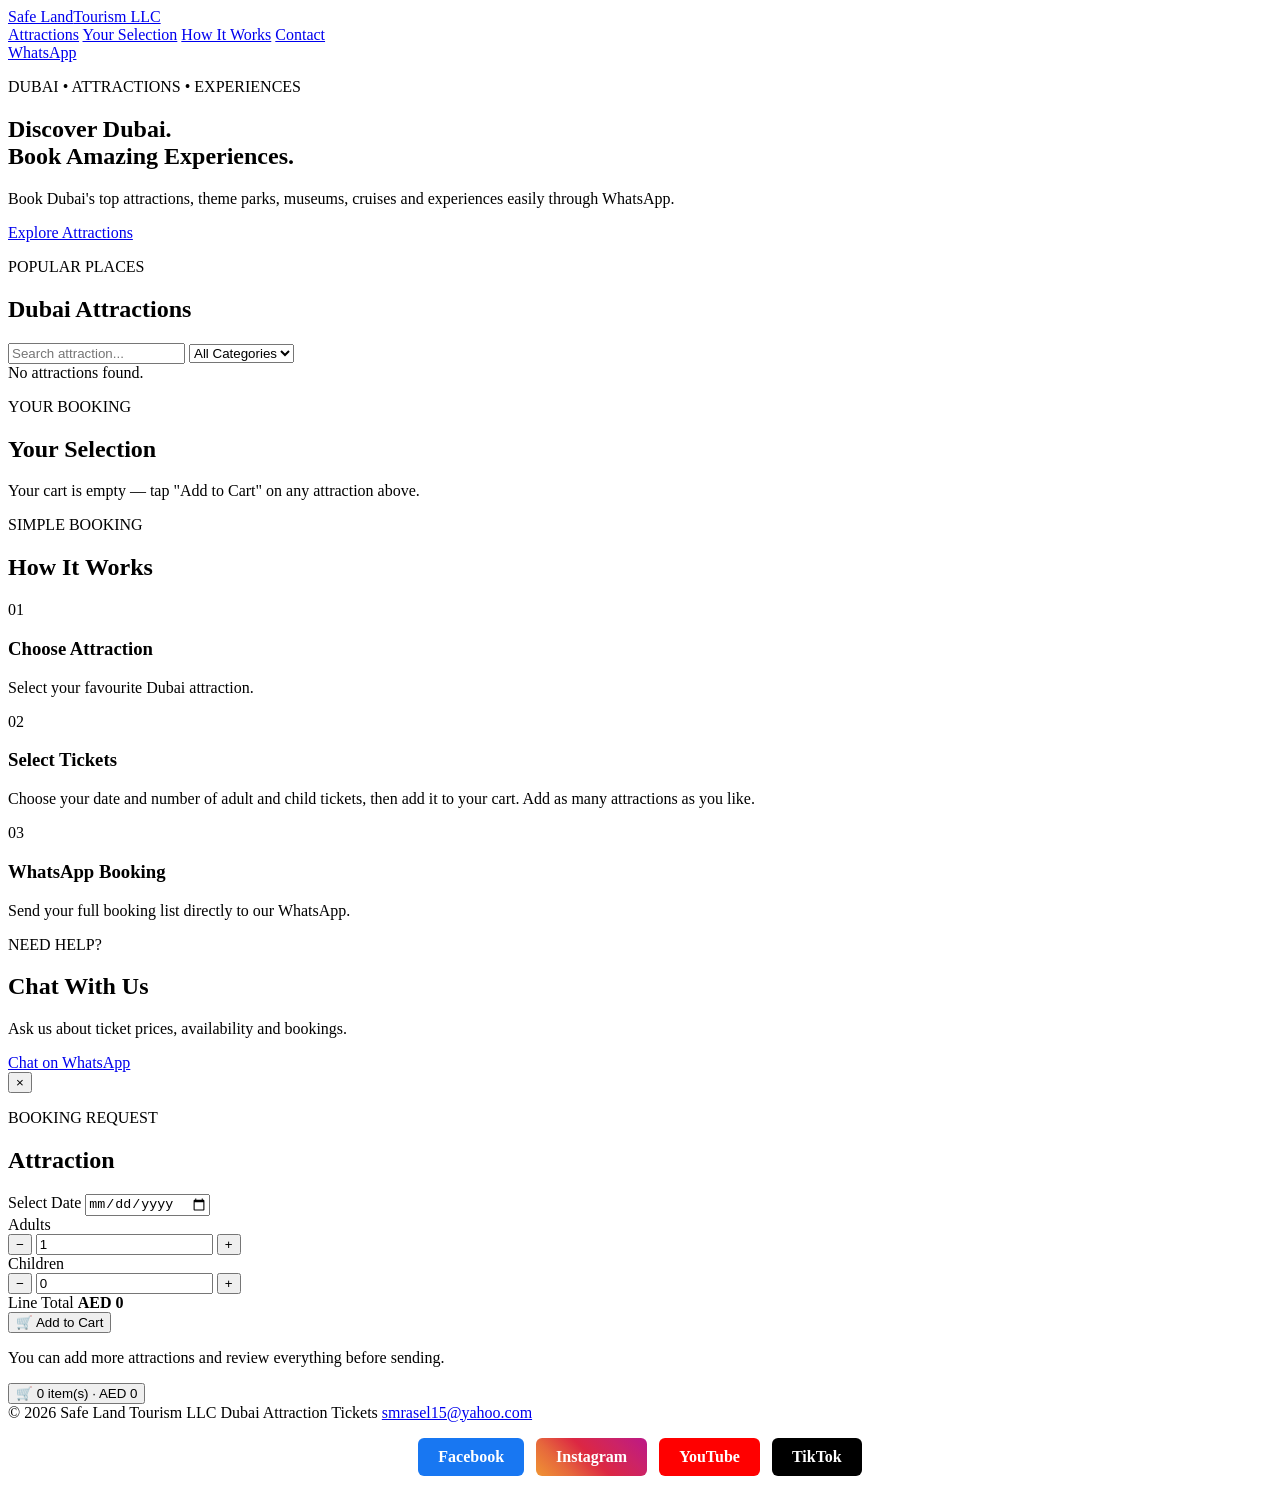
==== index.html @ 081fc00a "index.html <!DOCTYPE html> <html lang="en"> <head>   <meta charset="UTF-8">   <meta name="viewpo" ====
<!DOCTYPE html>
<html lang="en">
<head>
  <meta charset="UTF-8">
  <meta name="viewport" content="width=device-width, initial-scale=1.0">

  <title>Safe Land Tourism LLC | Dubai Attraction Tickets</title>

  <link rel="stylesheet" href="style.css">
</head>

<body>

  <!-- ================= HEADER ================= -->
  <header class="header">
    <div class="container nav">

      <a href="#" class="logo">
        Safe Land<span>Tourism LLC</span>
      </a>

      <nav>
        <a href="#attractions">Attractions</a>
        <a href="#cart">Your Selection</a>
        <a href="#how-it-works">How It Works</a>
        <a href="#contact">Contact</a>
      </nav>

      <a href="#" id="headerWhatsApp" class="whatsapp-btn" target="_blank">
        WhatsApp
      </a>

    </div>
  </header>


  <!-- ================= HERO ================= -->
  <section class="hero">

    <div class="container hero-content">

      <div class="hero-text">

        <p class="eyebrow">
          DUBAI • ATTRACTIONS • EXPERIENCES
        </p>

        <h1>
          Discover Dubai.<br>
          Book Amazing Experiences.
        </h1>

        <p>
          Book Dubai's top attractions, theme parks, museums,
          cruises and experiences easily through WhatsApp.
        </p>

        <a href="#attractions" class="main-btn">
          Explore Attractions
        </a>

      </div>

    </div>

  </section>


  <!-- ================= ATTRACTIONS ================= -->
  <section class="section" id="attractions">

    <div class="container">

      <div class="section-heading">

        <div>
          <p class="eyebrow">POPULAR PLACES</p>

          <h2>
            Dubai Attractions
          </h2>
        </div>

        <div class="filters">

          <input
            type="search"
            id="searchInput"
            placeholder="Search attraction..."
          >

          <select id="categoryFilter">

            <option value="all">
              All Categories
            </option>

            <option value="landmark">
              Landmarks
            </option>

            <option value="themepark">
              Theme Parks
            </option>

            <option value="museum">
              Museums
            </option>

            <option value="aquarium">
              Aquariums
            </option>

            <option value="cruise">
              Cruises
            </option>

            <option value="adventure">
              Adventure
            </option>

            <option value="show">
              Shows
            </option>

            <option value="garden">
              Gardens
            </option>

            <option value="waterpark">
              Water Parks
            </option>

            <option value="entertainment">
              Entertainment
            </option>

            <option value="experience">
              Experiences
            </option>

            <option value="zoo">
              Zoo & Safari
            </option>

          </select>

        </div>

      </div>


      <div id="attractionGrid" class="attraction-grid"></div>

      <div id="emptyMessage" class="empty-message">
        No attractions found.
      </div>

    </div>

  </section>


  <!-- ================= CART / YOUR SELECTION ================= -->
  <section class="section cart-section" id="cart">

    <div class="container">

      <div class="section-heading">
        <div>
          <p class="eyebrow">YOUR BOOKING</p>
          <h2>Your Selection</h2>
        </div>
      </div>

      <div id="cartEmpty" class="empty-message" style="display:block;">
        Your cart is empty — tap "Add to Cart" on any attraction above.
      </div>

      <div id="cartLines" class="cart-lines"></div>

      <div id="cartCheckout" style="display:none;">

        <div class="total-box" id="grandTotalRow">
          <span>Grand Total</span>
          <strong id="grandTotalText">AED 0</strong>
        </div>

        <label>
          Your Name
          <input type="text" id="customerName" placeholder="Enter your name" required>
        </label>

        <label>
          Your Phone
          <input type="tel" id="customerPhone" placeholder="+971..." required>
        </label>

        <label>
          Special Request
          <textarea id="customerNote" placeholder="Optional" rows="3"></textarea>
        </label>

        <button type="button" id="sendCartBtn" class="whatsapp-submit">
          📱 Send Booking to WhatsApp
        </button>

        <p class="small-text">
          Your booking details will be sent to WhatsApp.
        </p>

      </div>

    </div>

  </section>


  <!-- ================= HOW IT WORKS ================= -->
  <section class="section how-section" id="how-it-works">

    <div class="container">

      <p class="eyebrow">
        SIMPLE BOOKING
      </p>

      <h2>
        How It Works
      </h2>


      <div class="steps">

        <div class="step">

          <div class="step-number">
            01
          </div>

          <h3>
            Choose Attraction
          </h3>

          <p>
            Select your favourite Dubai attraction.
          </p>

        </div>


        <div class="step">

          <div class="step-number">
            02
          </div>

          <h3>
            Select Tickets
          </h3>

          <p>
            Choose your date and number of adult and child tickets, then add it to your cart. Add as many attractions as you like.
          </p>

        </div>


        <div class="step">

          <div class="step-number">
            03
          </div>

          <h3>
            WhatsApp Booking
          </h3>

          <p>
            Send your full booking list directly to our WhatsApp.
          </p>

        </div>

      </div>

    </div>

  </section>


  <!-- ================= CONTACT ================= -->
  <section class="section">

    <div class="container contact-box" id="contact">

      <div>

        <p class="eyebrow">
          NEED HELP?
        </p>

        <h2>
          Chat With Us
        </h2>

        <p>
          Ask us about ticket prices, availability and bookings.
        </p>

      </div>

      <a
        href="#"
        id="contactWhatsApp"
        class="main-btn"
        target="_blank"
      >
        Chat on WhatsApp
      </a>

    </div>

  </section>


  <!-- ================= BOOKING MODAL ================= -->
  <div class="modal" id="bookingModal">

    <div class="modal-content">

      <button
        class="close-btn"
        id="closeModal"
      >
        ×
      </button>


      <p class="eyebrow">
        BOOKING REQUEST
      </p>

      <h2 id="modalTitle">
        Attraction
      </h2>

      <p
        id="modalLocation"
        class="modal-location"
      >
      </p>


      <form id="bookingForm">

        <!-- DATE -->

        <label>
          Select Date

          <input
            type="date"
            id="bookingDate"
            required
          >

        </label>


        <!-- ADULT / CHILD -->

        <div class="quantity-grid">

          <div>

            <label>
              Adults
            </label>

            <div class="quantity">

              <button
                type="button"
                class="qty-btn"
                data-target="adultQty"
                data-action="minus"
              >
                −
              </button>

              <input
                type="number"
                id="adultQty"
                value="1"
                min="1"
              >

              <button
                type="button"
                class="qty-btn"
                data-target="adultQty"
                data-action="plus"
              >
                +
              </button>

            </div>

          </div>


          <div>

            <label>
              Children
            </label>

            <div class="quantity">

              <button
                type="button"
                class="qty-btn"
                data-target="childQty"
                data-action="minus"
              >
                −
              </button>

              <input
                type="number"
                id="childQty"
                value="0"
                min="0"
              >

              <button
                type="button"
                class="qty-btn"
                data-target="childQty"
                data-action="plus"
              >
                +
              </button>

            </div>

          </div>

        </div>


        <!-- TOTAL -->

        <div class="total-box">

          <span>
            Line Total
          </span>

          <strong id="totalPrice">
            AED 0
          </strong>

        </div>


        <!-- ADD TO CART -->

        <button
          type="button"
          id="addToCartBtn"
          class="whatsapp-submit"
        >
          🛒 Add to Cart
        </button>

        <p class="small-text">
          You can add more attractions and review everything before sending.
        </p>

      </form>

    </div>

  </div>


  <!-- ================= FLOATING CART BUTTON ================= -->
  <button id="floatCartBtn" class="float-cart-btn">
    🛒 <span id="floatCount">0</span> item(s) · <span id="floatTotal">AED 0</span>
  </button>


  <!-- ================= FOOTER ================= -->
  <footer>

    <div class="container footer-content">

      <span>
        © 2026 Safe Land Tourism LLC
      </span>

      <span>
        Dubai Attraction Tickets
      </span>

      <a id="contactEmail" href="#">
        smrasel15@yahoo.com
      </a>

    </div>

    <div class="container footer-social" style="display:flex; flex-wrap:wrap; gap:12px; padding:16px 0; justify-content:center;">

      <a id="facebookLink" href="#" target="_blank" style="display:inline-block; padding:10px 20px; background:#1877F2; color:#fff; border-radius:6px; text-decoration:none; font-weight:600;">Facebook</a>
      <a id="instagramLink" href="#" target="_blank" style="display:inline-block; padding:10px 20px; background:linear-gradient(45deg,#f09433,#e6683c,#dc2743,#cc2366,#bc1888); color:#fff; border-radius:6px; text-decoration:none; font-weight:600;">Instagram</a>
      <a id="youtubeLink" href="#" target="_blank" style="display:inline-block; padding:10px 20px; background:#FF0000; color:#fff; border-radius:6px; text-decoration:none; font-weight:600;">YouTube</a>
      <a id="tiktokLink" href="#" target="_blank" style="display:inline-block; padding:10px 20px; background:#000000; color:#fff; border-radius:6px; text-decoration:none; font-weight:600;">TikTok</a>

    </div>

  </footer>


  <script src="script.js"></script>

</body>

</html>
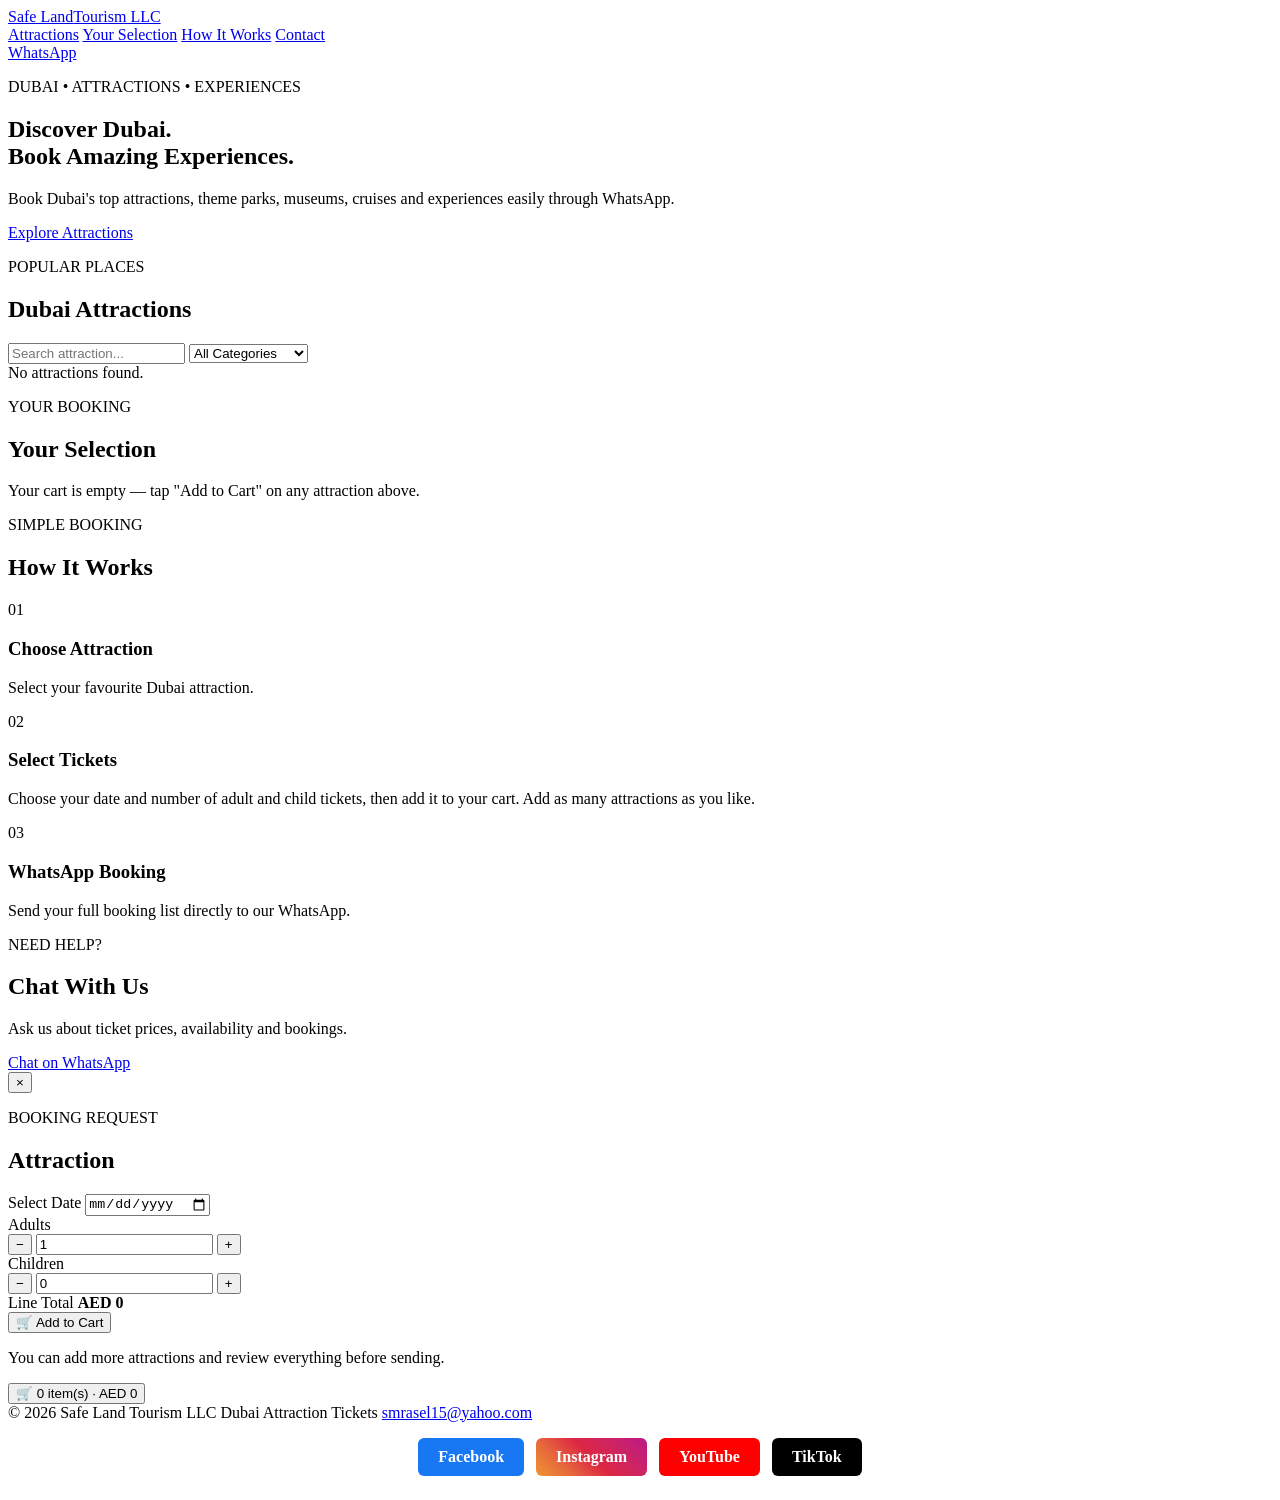
==== commit 730a2992: "index.html <!DOCTYPE html> <html lang="en"> <head>   <meta charset="UTF-8">   <meta name="viewpo" ====
--- a/index.html
+++ b/index.html
@@ -141,6 +141,10 @@
 
             <option value="zoo">
               Zoo & Safari
+            </option>
+
+            <option value="helicopter">
+              Helicopter Tours
             </option>
 
           </select>
@@ -368,9 +372,29 @@
         </label>
 
 
+        <!-- HOURS (for hourly-priced attractions like Private Yacht) -->
+
+        <div class="hours-group" id="hoursGroup" style="display:none;">
+
+          <label>
+            Duration
+
+            <select id="hoursSelect">
+              <option value="1">1 Hour</option>
+              <option value="2">2 Hours</option>
+              <option value="3">3 Hours</option>
+              <option value="4">4 Hours</option>
+              <option value="5">5 Hours</option>
+              <option value="6">6 Hours</option>
+            </select>
+          </label>
+
+        </div>
+
+
         <!-- ADULT / CHILD -->
 
-        <div class="quantity-grid">
+        <div class="quantity-grid" id="quantityGrid">
 
           <div>
 
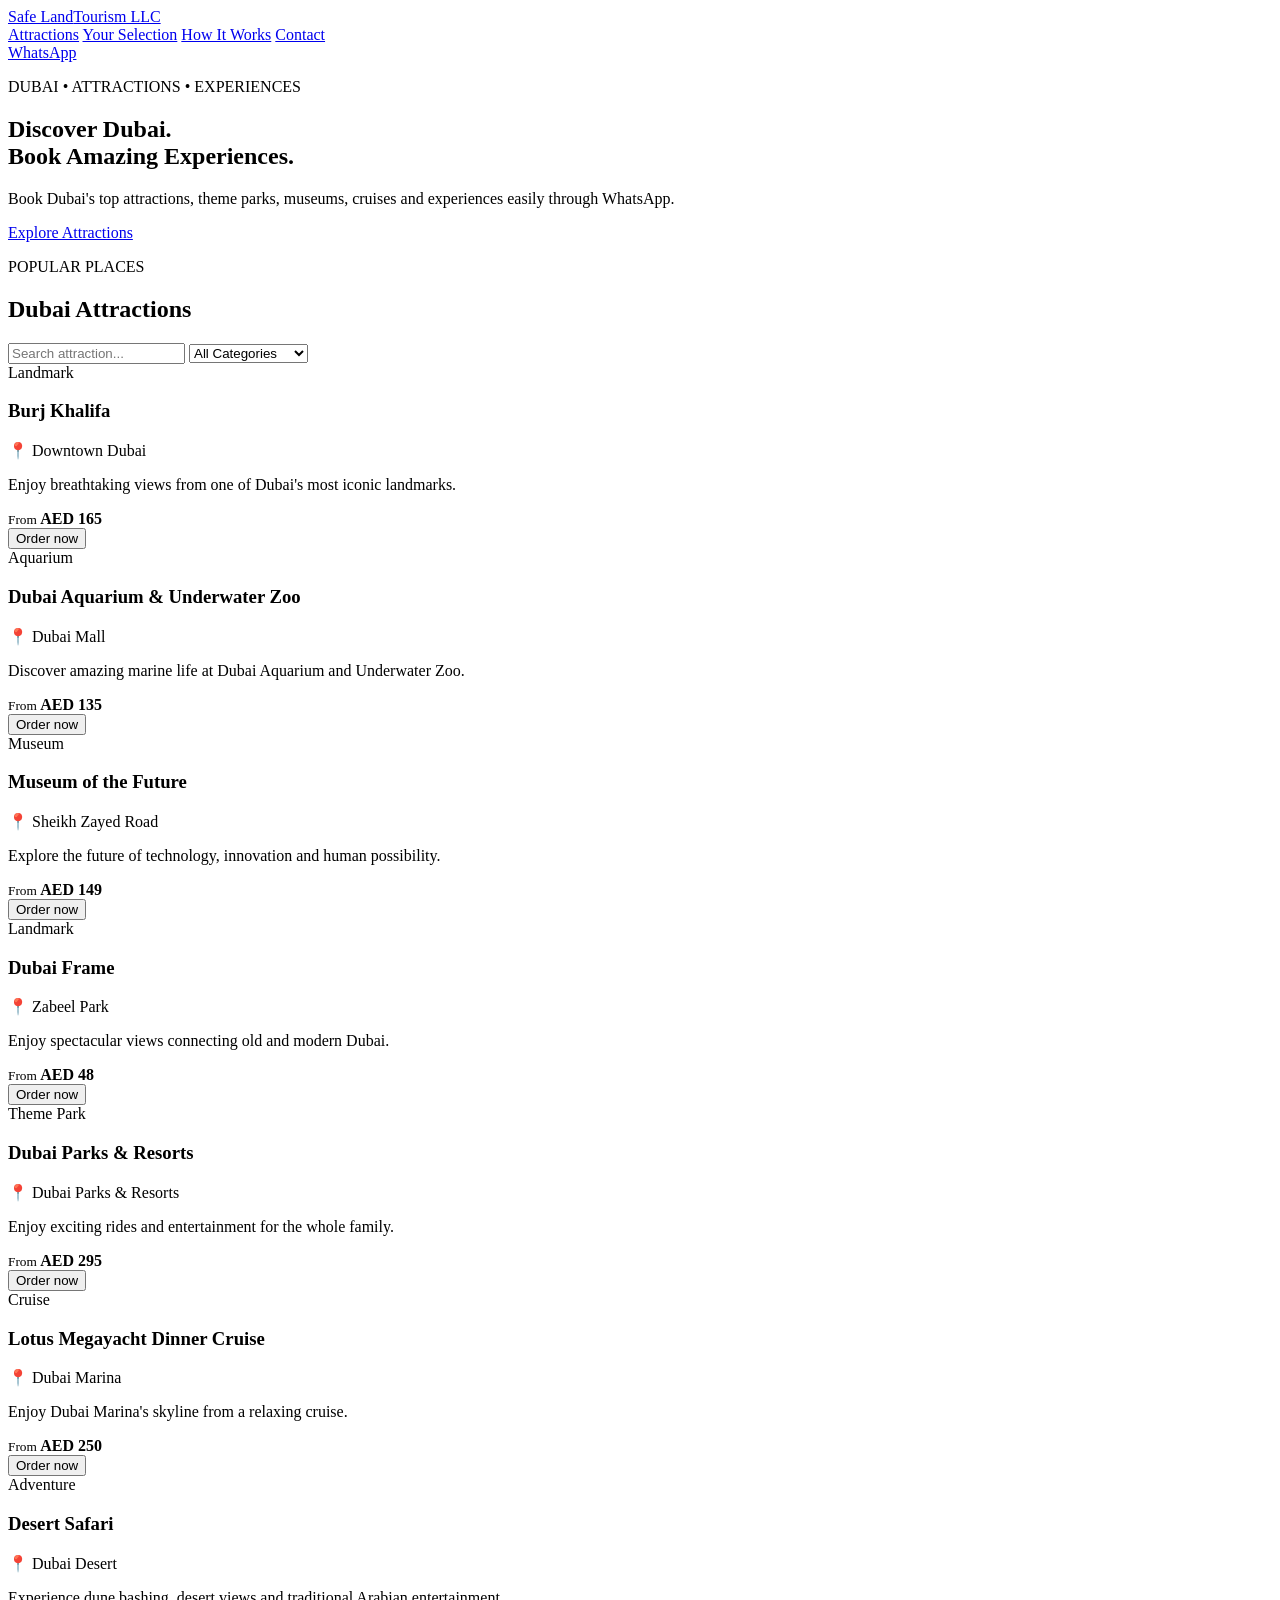
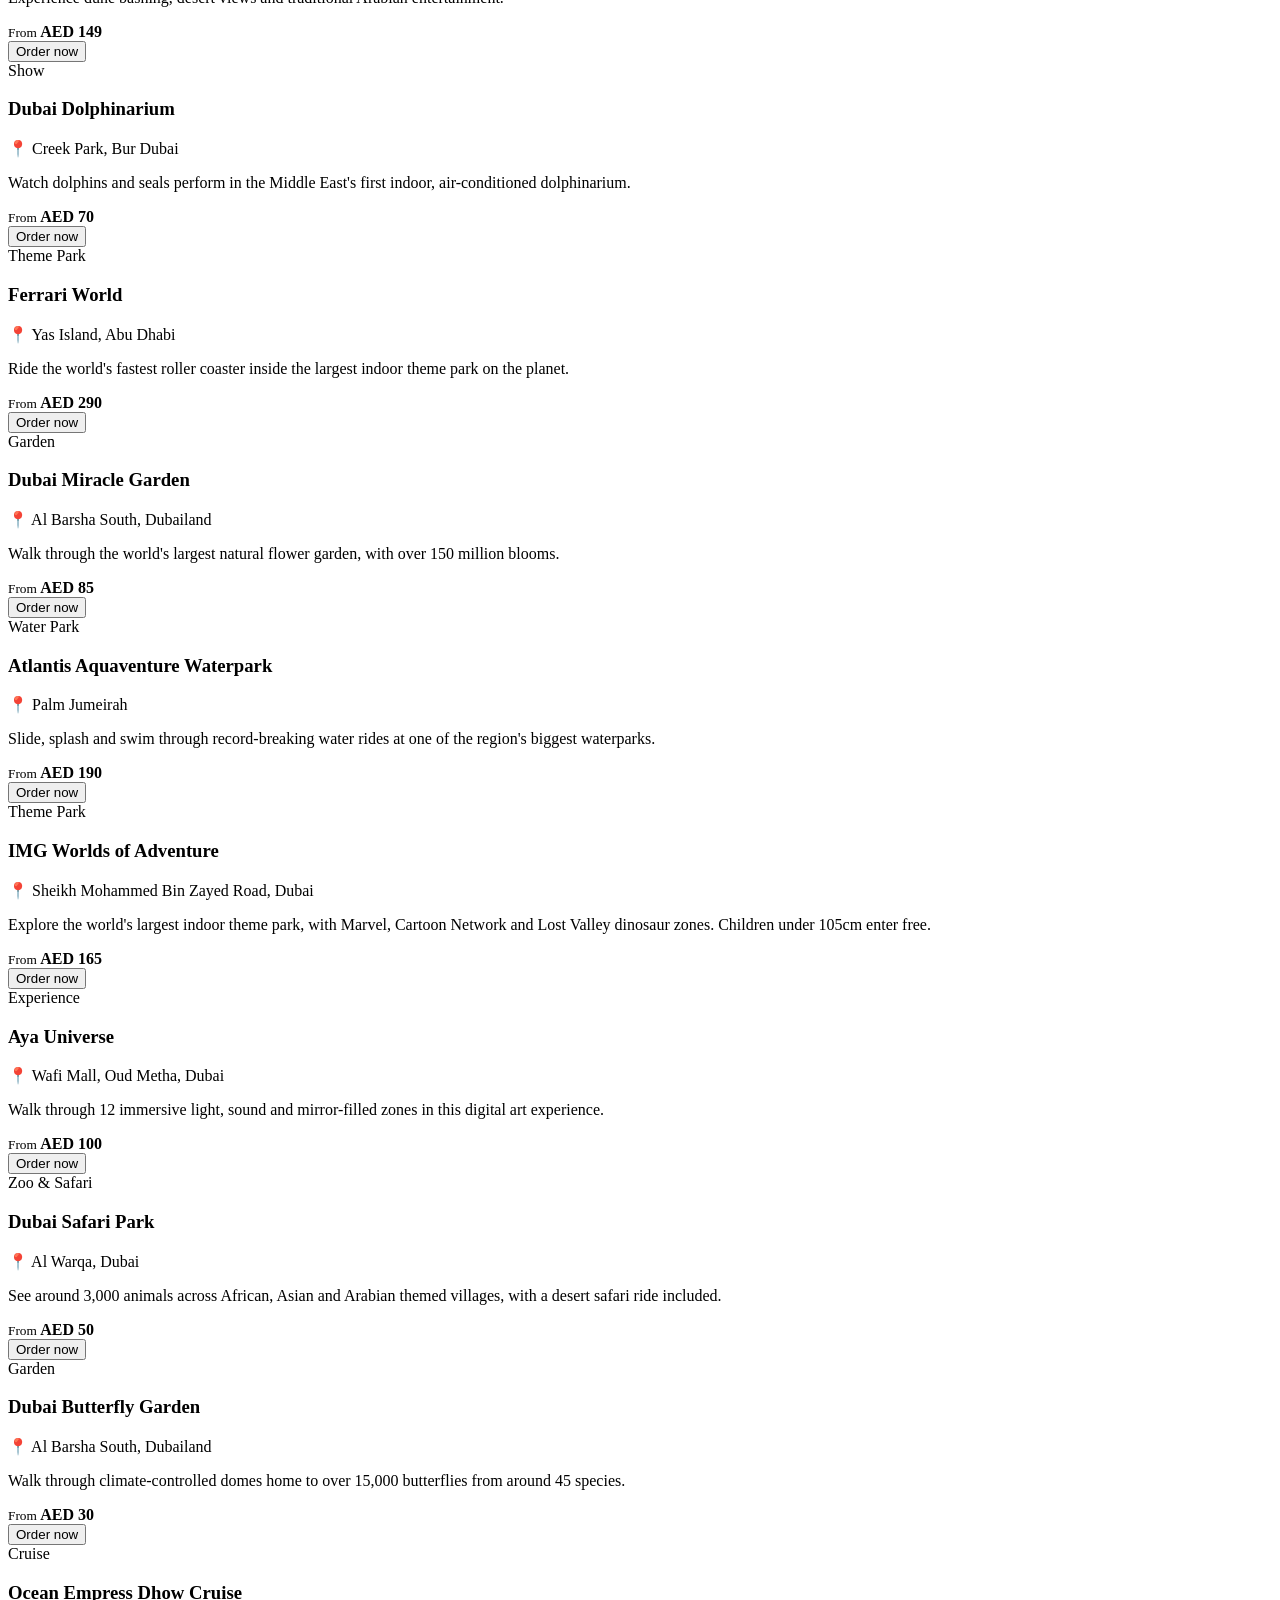
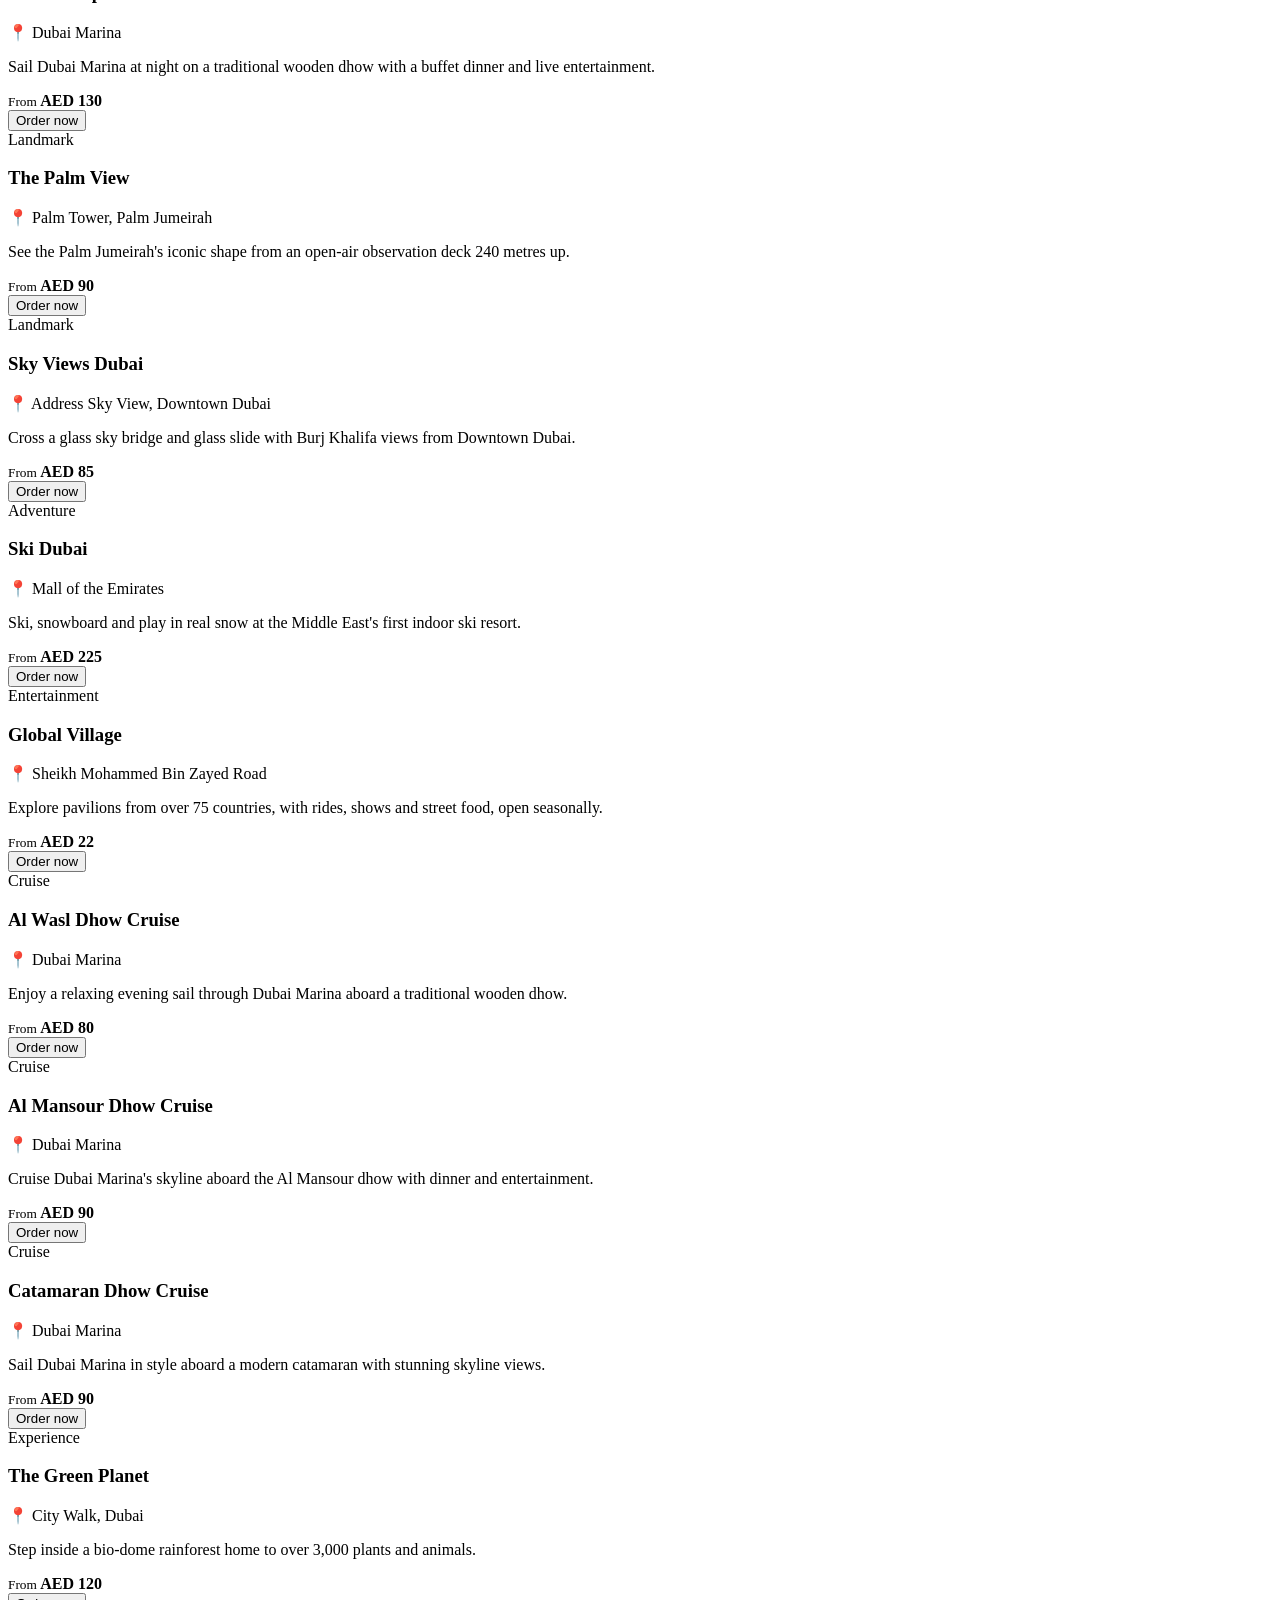
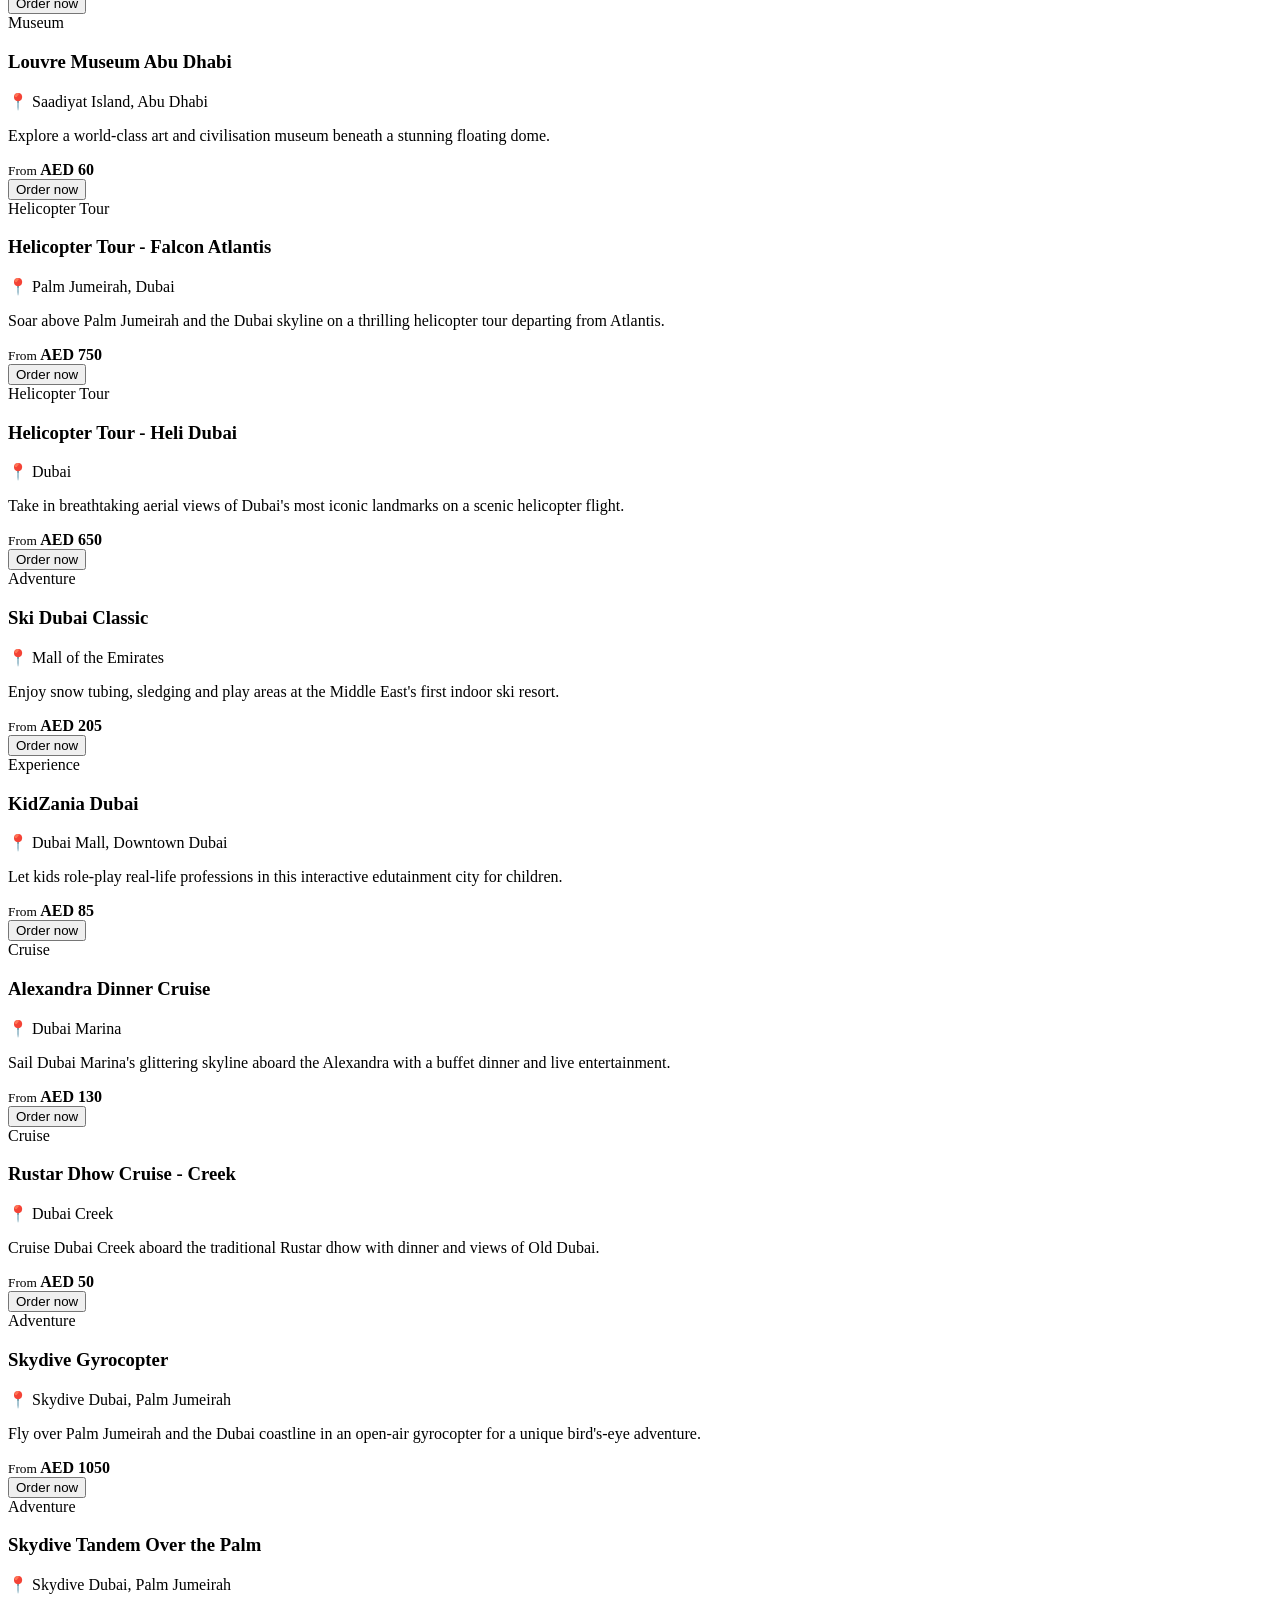
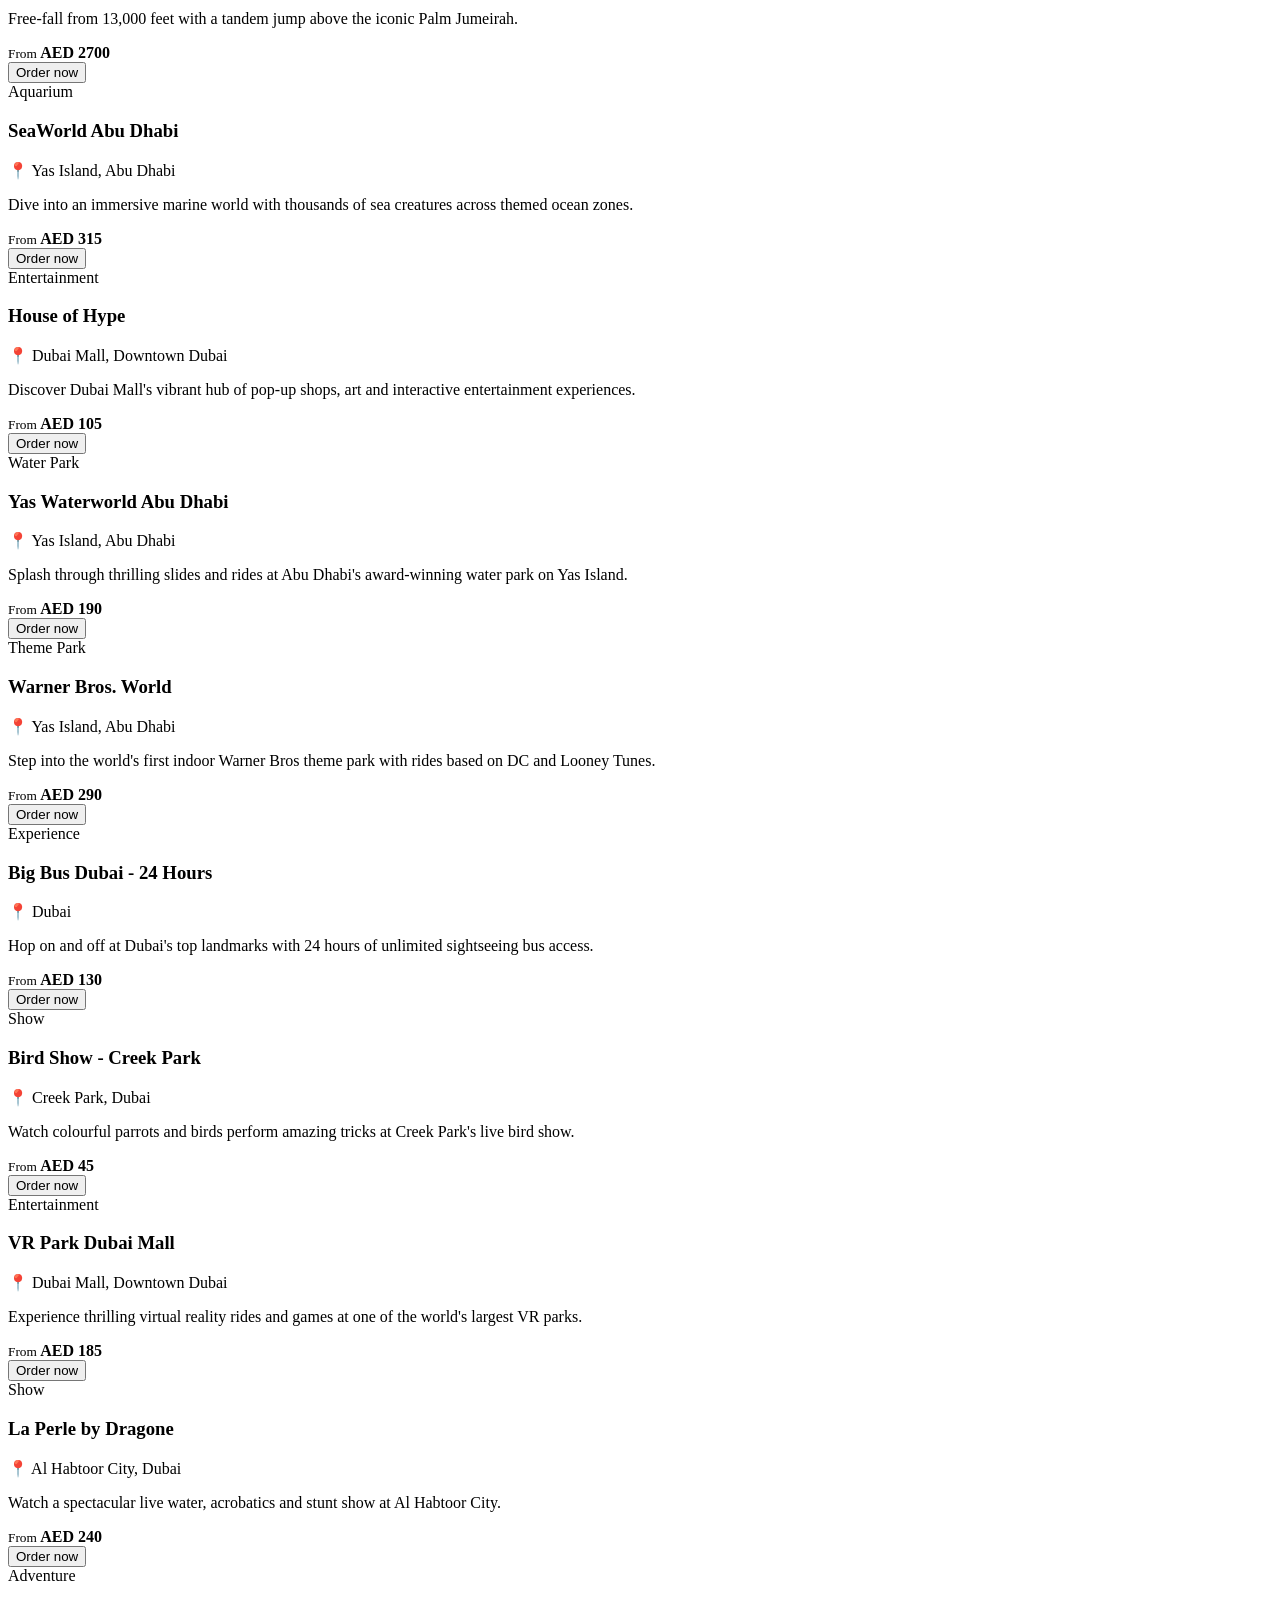
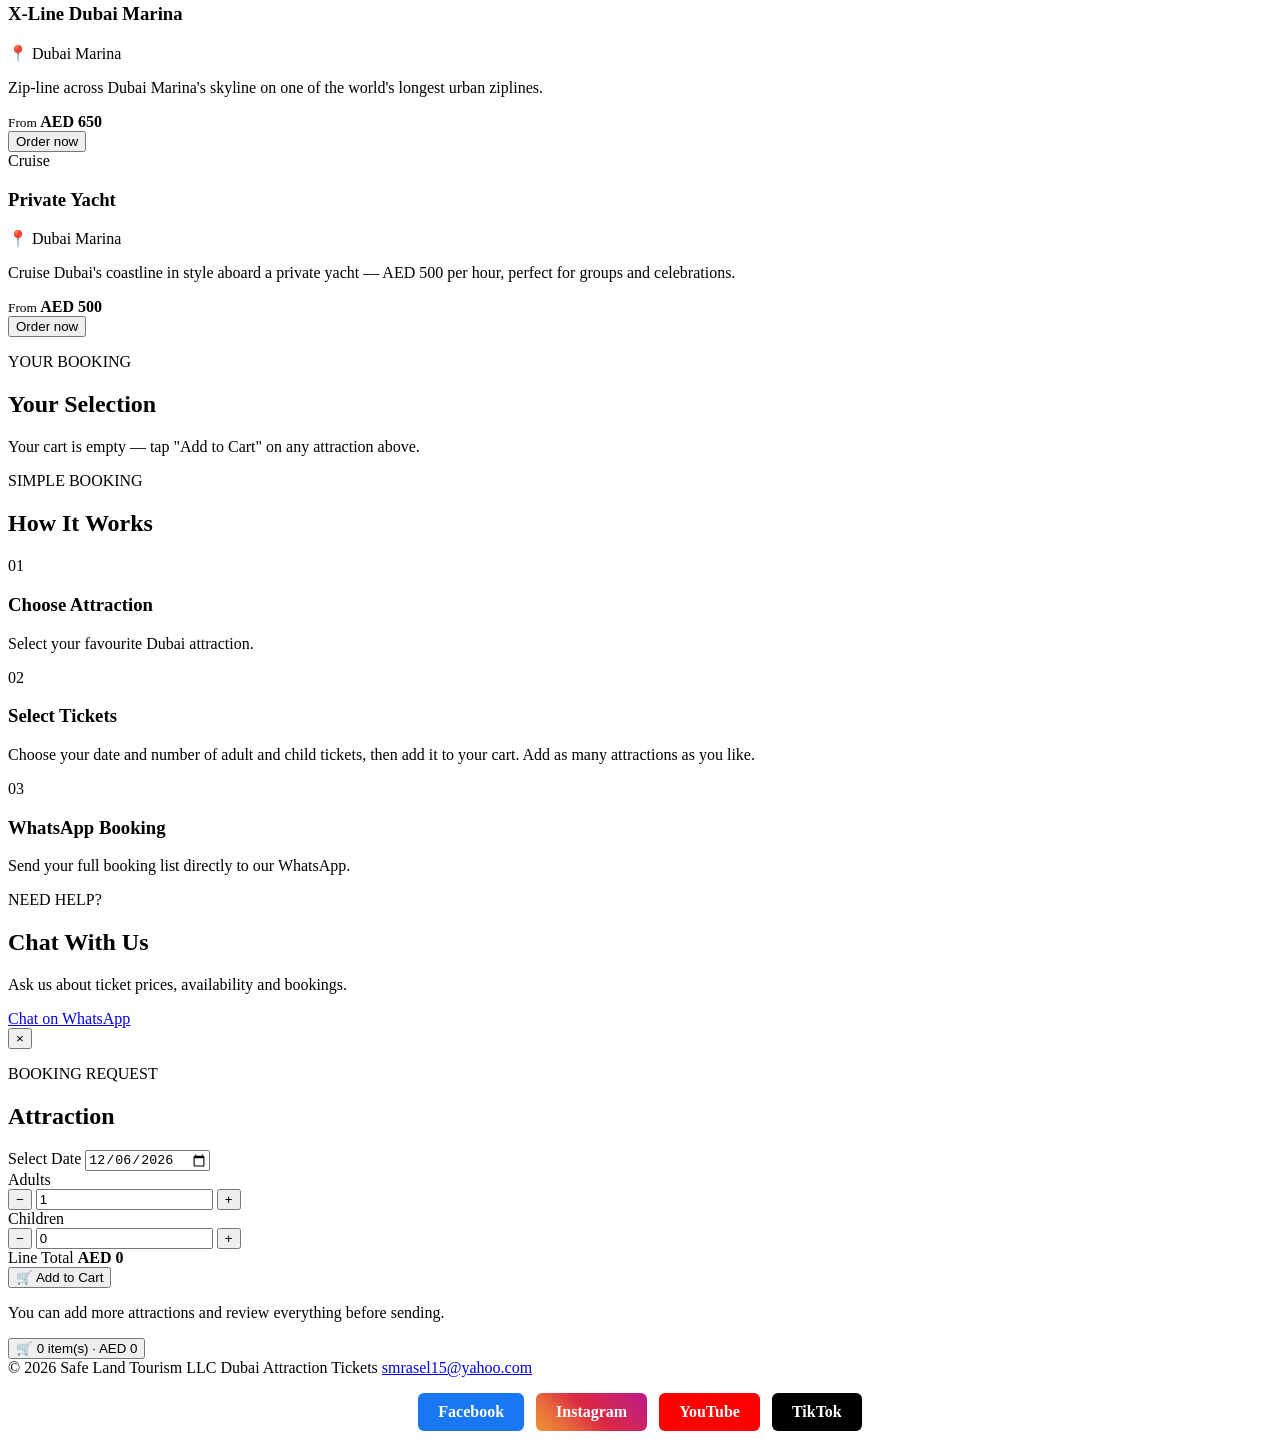
==== commit b34a7375: "index.html <!DOCTYPE html> <html lang="en"> <head>   <meta charset="UTF-8">   <meta name="viewpo" ====
--- a/index.html
+++ b/index.html
@@ -434,7 +434,7 @@
           </div>
 
 
-          <div>
+          <div id="childQtyGroup">
 
             <label>
               Children
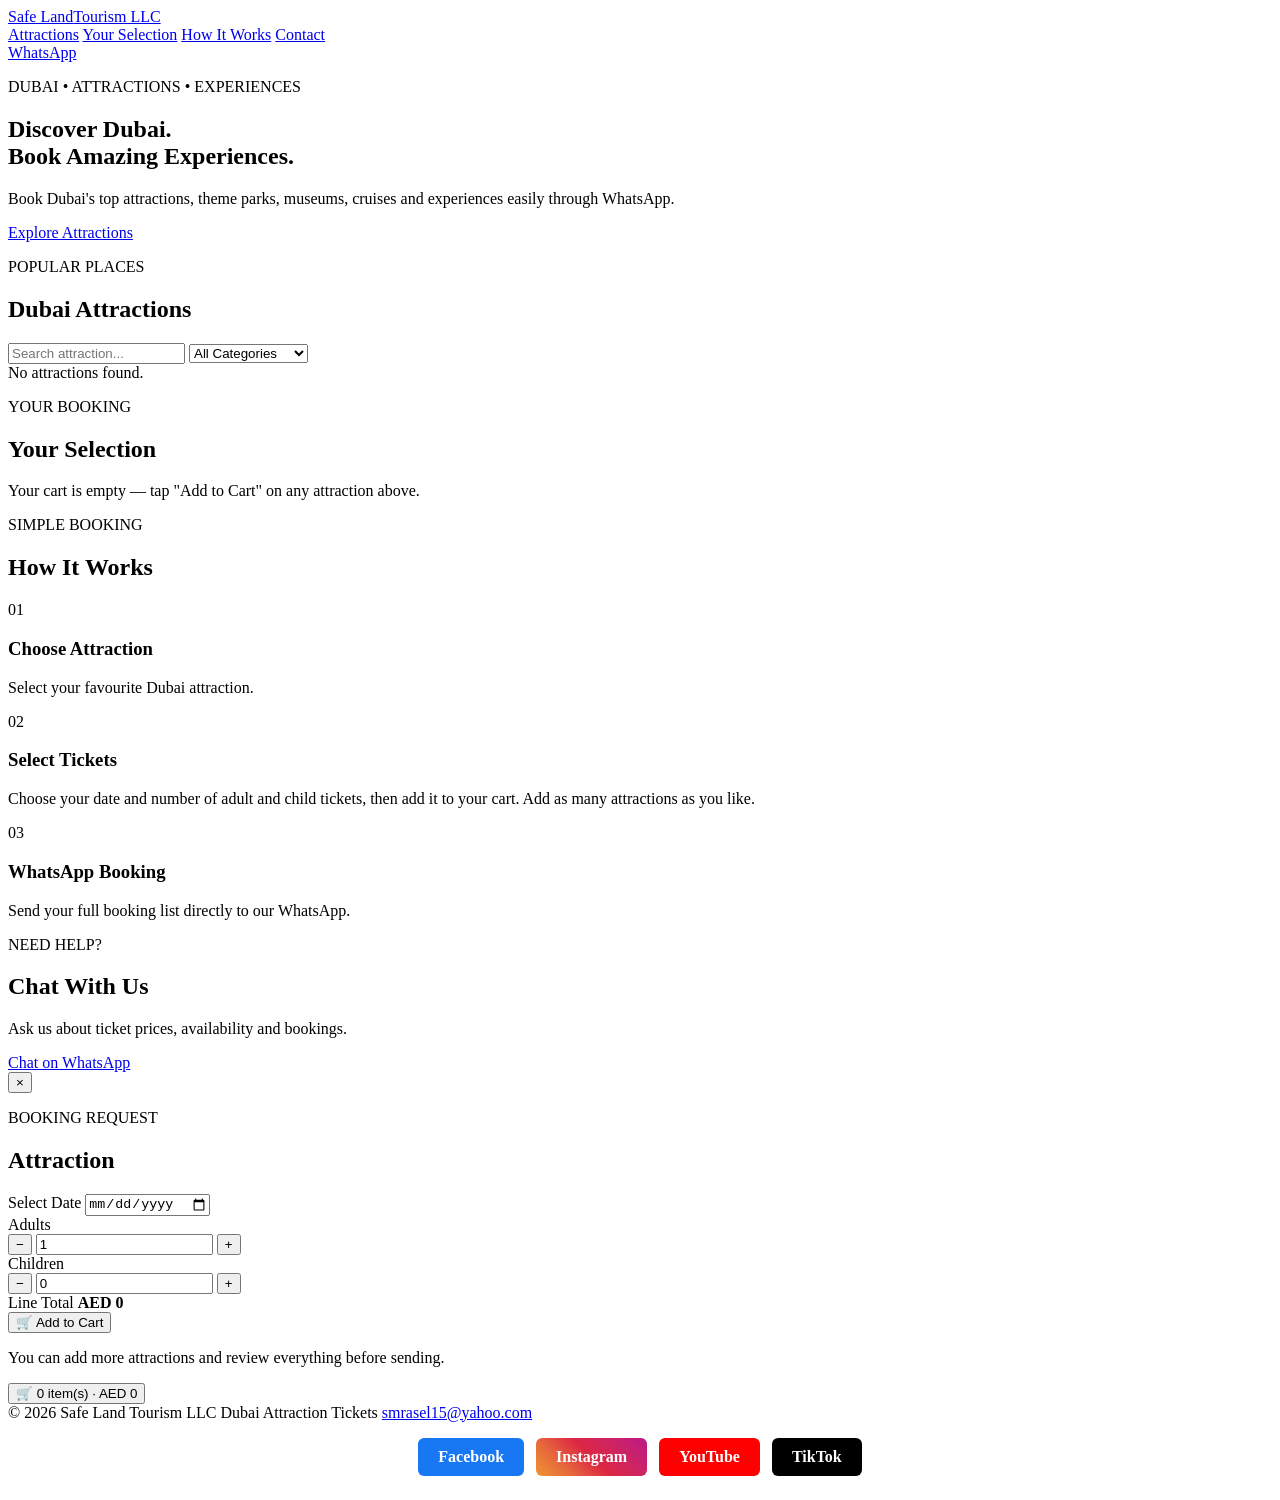
==== commit 897c51ee: "index.html <!DOCTYPE html> <html lang="en"> <head>   <meta charset="UTF-8">   <meta name="viewpo" ====
--- a/index.html
+++ b/index.html
@@ -3,9 +3,7 @@
 <head>
   <meta charset="UTF-8">
   <meta name="viewport" content="width=device-width, initial-scale=1.0">
-
   <title>Safe Land Tourism LLC | Dubai Attraction Tickets</title>
-
   <link rel="stylesheet" href="style.css">
 </head>
 
@@ -14,10 +12,7 @@
   <!-- ================= HEADER ================= -->
   <header class="header">
     <div class="container nav">
-
-      <a href="#" class="logo">
-        Safe Land<span>Tourism LLC</span>
-      </a>
+      <a href="#" class="logo">Safe Land<span>Tourism LLC</span></a>
 
       <nav>
         <a href="#attractions">Attractions</a>
@@ -26,148 +21,66 @@
         <a href="#contact">Contact</a>
       </nav>
 
-      <a href="#" id="headerWhatsApp" class="whatsapp-btn" target="_blank">
-        WhatsApp
-      </a>
-
+      <a href="#" id="headerWhatsApp" class="whatsapp-btn" target="_blank">WhatsApp</a>
     </div>
   </header>
 
 
   <!-- ================= HERO ================= -->
   <section class="hero">
-
     <div class="container hero-content">
-
       <div class="hero-text">
-
-        <p class="eyebrow">
-          DUBAI • ATTRACTIONS • EXPERIENCES
-        </p>
-
-        <h1>
-          Discover Dubai.<br>
-          Book Amazing Experiences.
-        </h1>
-
-        <p>
-          Book Dubai's top attractions, theme parks, museums,
-          cruises and experiences easily through WhatsApp.
-        </p>
-
-        <a href="#attractions" class="main-btn">
-          Explore Attractions
-        </a>
-
-      </div>
-
-    </div>
-
+        <p class="eyebrow">DUBAI • ATTRACTIONS • EXPERIENCES</p>
+        <h1>Discover Dubai.<br>Book Amazing Experiences.</h1>
+        <p>Book Dubai's top attractions, theme parks, museums, cruises and experiences easily through WhatsApp.</p>
+        <a href="#attractions" class="main-btn">Explore Attractions</a>
+      </div>
+    </div>
   </section>
 
 
   <!-- ================= ATTRACTIONS ================= -->
   <section class="section" id="attractions">
-
     <div class="container">
 
       <div class="section-heading">
-
         <div>
           <p class="eyebrow">POPULAR PLACES</p>
-
-          <h2>
-            Dubai Attractions
-          </h2>
+          <h2>Dubai Attractions</h2>
         </div>
 
         <div class="filters">
-
-          <input
-            type="search"
-            id="searchInput"
-            placeholder="Search attraction..."
-          >
+          <input type="search" id="searchInput" placeholder="Search attraction...">
 
           <select id="categoryFilter">
-
-            <option value="all">
-              All Categories
-            </option>
-
-            <option value="landmark">
-              Landmarks
-            </option>
-
-            <option value="themepark">
-              Theme Parks
-            </option>
-
-            <option value="museum">
-              Museums
-            </option>
-
-            <option value="aquarium">
-              Aquariums
-            </option>
-
-            <option value="cruise">
-              Cruises
-            </option>
-
-            <option value="adventure">
-              Adventure
-            </option>
-
-            <option value="show">
-              Shows
-            </option>
-
-            <option value="garden">
-              Gardens
-            </option>
-
-            <option value="waterpark">
-              Water Parks
-            </option>
-
-            <option value="entertainment">
-              Entertainment
-            </option>
-
-            <option value="experience">
-              Experiences
-            </option>
-
-            <option value="zoo">
-              Zoo & Safari
-            </option>
-
-            <option value="helicopter">
-              Helicopter Tours
-            </option>
-
+            <option value="all">All Categories</option>
+            <option value="landmark">Landmarks</option>
+            <option value="themepark">Theme Parks</option>
+            <option value="museum">Museums</option>
+            <option value="aquarium">Aquariums</option>
+            <option value="cruise">Cruises</option>
+            <option value="adventure">Adventure</option>
+            <option value="show">Shows</option>
+            <option value="garden">Gardens</option>
+            <option value="waterpark">Water Parks</option>
+            <option value="entertainment">Entertainment</option>
+            <option value="experience">Experiences</option>
+            <option value="zoo">Zoo &amp; Safari</option>
+            <option value="helicopter">Helicopter Tours</option>
           </select>
-
-        </div>
-
-      </div>
-
+        </div>
+      </div>
 
       <div id="attractionGrid" class="attraction-grid"></div>
 
-      <div id="emptyMessage" class="empty-message">
-        No attractions found.
-      </div>
-
-    </div>
-
+      <div id="emptyMessage" class="empty-message">No attractions found.</div>
+
+    </div>
   </section>
 
 
   <!-- ================= CART / YOUR SELECTION ================= -->
   <section class="section cart-section" id="cart">
-
     <div class="container">
 
       <div class="section-heading">
@@ -209,176 +122,85 @@
           📱 Send Booking to WhatsApp
         </button>
 
-        <p class="small-text">
-          Your booking details will be sent to WhatsApp.
-        </p>
-
-      </div>
-
-    </div>
-
+        <p class="small-text">Your booking details will be sent to WhatsApp.</p>
+
+      </div>
+
+    </div>
   </section>
 
 
   <!-- ================= HOW IT WORKS ================= -->
   <section class="section how-section" id="how-it-works">
-
     <div class="container">
 
-      <p class="eyebrow">
-        SIMPLE BOOKING
-      </p>
-
-      <h2>
-        How It Works
-      </h2>
-
+      <p class="eyebrow">SIMPLE BOOKING</p>
+      <h2>How It Works</h2>
 
       <div class="steps">
 
         <div class="step">
-
-          <div class="step-number">
-            01
-          </div>
-
-          <h3>
-            Choose Attraction
-          </h3>
-
-          <p>
-            Select your favourite Dubai attraction.
-          </p>
-
-        </div>
-
+          <div class="step-number">01</div>
+          <h3>Choose Attraction</h3>
+          <p>Select your favourite Dubai attraction.</p>
+        </div>
 
         <div class="step">
-
-          <div class="step-number">
-            02
-          </div>
-
-          <h3>
-            Select Tickets
-          </h3>
-
-          <p>
-            Choose your date and number of adult and child tickets, then add it to your cart. Add as many attractions as you like.
-          </p>
-
-        </div>
-
+          <div class="step-number">02</div>
+          <h3>Select Tickets</h3>
+          <p>Choose your date and number of adult and child tickets, then add it to your cart. Add as many attractions as you like.</p>
+        </div>
 
         <div class="step">
-
-          <div class="step-number">
-            03
-          </div>
-
-          <h3>
-            WhatsApp Booking
-          </h3>
-
-          <p>
-            Send your full booking list directly to our WhatsApp.
-          </p>
-
-        </div>
-
-      </div>
-
-    </div>
-
+          <div class="step-number">03</div>
+          <h3>WhatsApp Booking</h3>
+          <p>Send your full booking list directly to our WhatsApp.</p>
+        </div>
+
+      </div>
+
+    </div>
   </section>
 
 
   <!-- ================= CONTACT ================= -->
   <section class="section">
-
     <div class="container contact-box" id="contact">
 
       <div>
-
-        <p class="eyebrow">
-          NEED HELP?
-        </p>
-
-        <h2>
-          Chat With Us
-        </h2>
-
-        <p>
-          Ask us about ticket prices, availability and bookings.
-        </p>
-
-      </div>
-
-      <a
-        href="#"
-        id="contactWhatsApp"
-        class="main-btn"
-        target="_blank"
-      >
-        Chat on WhatsApp
-      </a>
-
-    </div>
-
+        <p class="eyebrow">NEED HELP?</p>
+        <h2>Chat With Us</h2>
+        <p>Ask us about ticket prices, availability and bookings.</p>
+      </div>
+
+      <a href="#" id="contactWhatsApp" class="main-btn" target="_blank">Chat on WhatsApp</a>
+
+    </div>
   </section>
 
 
   <!-- ================= BOOKING MODAL ================= -->
   <div class="modal" id="bookingModal">
-
     <div class="modal-content">
 
-      <button
-        class="close-btn"
-        id="closeModal"
-      >
-        ×
-      </button>
-
-
-      <p class="eyebrow">
-        BOOKING REQUEST
-      </p>
-
-      <h2 id="modalTitle">
-        Attraction
-      </h2>
-
-      <p
-        id="modalLocation"
-        class="modal-location"
-      >
-      </p>
-
+      <button class="close-btn" id="closeModal">×</button>
+
+      <p class="eyebrow">BOOKING REQUEST</p>
+      <h2 id="modalTitle">Attraction</h2>
+      <p id="modalLocation" class="modal-location"></p>
 
       <form id="bookingForm">
 
         <!-- DATE -->
-
         <label>
           Select Date
-
-          <input
-            type="date"
-            id="bookingDate"
-            required
-          >
-
-        </label>
-
+          <input type="date" id="bookingDate" required>
+        </label>
 
         <!-- HOURS (for hourly-priced attractions like Private Yacht) -->
-
         <div class="hours-group" id="hoursGroup" style="display:none;">
-
           <label>
             Duration
-
             <select id="hoursSelect">
               <option value="1">1 Hour</option>
               <option value="2">2 Hours</option>
@@ -388,125 +210,45 @@
               <option value="6">6 Hours</option>
             </select>
           </label>
-
-        </div>
-
+        </div>
 
         <!-- ADULT / CHILD -->
-
         <div class="quantity-grid" id="quantityGrid">
 
           <div>
-
-            <label>
-              Adults
-            </label>
-
+            <label>Adults</label>
             <div class="quantity">
-
-              <button
-                type="button"
-                class="qty-btn"
-                data-target="adultQty"
-                data-action="minus"
-              >
-                −
-              </button>
-
-              <input
-                type="number"
-                id="adultQty"
-                value="1"
-                min="1"
-              >
-
-              <button
-                type="button"
-                class="qty-btn"
-                data-target="adultQty"
-                data-action="plus"
-              >
-                +
-              </button>
-
+              <button type="button" class="qty-btn" data-target="adultQty" data-action="minus">−</button>
+              <input type="number" id="adultQty" value="1" min="1">
+              <button type="button" class="qty-btn" data-target="adultQty" data-action="plus">+</button>
             </div>
-
           </div>
 
-
           <div id="childQtyGroup">
-
-            <label>
-              Children
-            </label>
-
+            <label>Children</label>
             <div class="quantity">
-
-              <button
-                type="button"
-                class="qty-btn"
-                data-target="childQty"
-                data-action="minus"
-              >
-                −
-              </button>
-
-              <input
-                type="number"
-                id="childQty"
-                value="0"
-                min="0"
-              >
-
-              <button
-                type="button"
-                class="qty-btn"
-                data-target="childQty"
-                data-action="plus"
-              >
-                +
-              </button>
-
+              <button type="button" class="qty-btn" data-target="childQty" data-action="minus">−</button>
+              <input type="number" id="childQty" value="0" min="0">
+              <button type="button" class="qty-btn" data-target="childQty" data-action="plus">+</button>
             </div>
-
           </div>
 
         </div>
 
-
         <!-- TOTAL -->
-
         <div class="total-box">
-
-          <span>
-            Line Total
-          </span>
-
-          <strong id="totalPrice">
-            AED 0
-          </strong>
-
-        </div>
-
+          <span>Line Total</span>
+          <strong id="totalPrice">AED 0</strong>
+        </div>
 
         <!-- ADD TO CART -->
-
-        <button
-          type="button"
-          id="addToCartBtn"
-          class="whatsapp-submit"
-        >
-          🛒 Add to Cart
-        </button>
-
-        <p class="small-text">
-          You can add more attractions and review everything before sending.
-        </p>
+        <button type="button" id="addToCartBtn" class="whatsapp-submit">🛒 Add to Cart</button>
+
+        <p class="small-text">You can add more attractions and review everything before sending.</p>
 
       </form>
 
     </div>
-
   </div>
 
 
@@ -520,35 +262,23 @@
   <footer>
 
     <div class="container footer-content">
-
-      <span>
-        © 2026 Safe Land Tourism LLC
-      </span>
-
-      <span>
-        Dubai Attraction Tickets
-      </span>
-
-      <a id="contactEmail" href="#">
-        smrasel15@yahoo.com
-      </a>
-
+      <span>© 2026 Safe Land Tourism LLC</span>
+      <span>Dubai Attraction Tickets</span>
+      <a id="contactEmail" href="#">smrasel15@yahoo.com</a>
     </div>
 
     <div class="container footer-social" style="display:flex; flex-wrap:wrap; gap:12px; padding:16px 0; justify-content:center;">
-
       <a id="facebookLink" href="#" target="_blank" style="display:inline-block; padding:10px 20px; background:#1877F2; color:#fff; border-radius:6px; text-decoration:none; font-weight:600;">Facebook</a>
       <a id="instagramLink" href="#" target="_blank" style="display:inline-block; padding:10px 20px; background:linear-gradient(45deg,#f09433,#e6683c,#dc2743,#cc2366,#bc1888); color:#fff; border-radius:6px; text-decoration:none; font-weight:600;">Instagram</a>
       <a id="youtubeLink" href="#" target="_blank" style="display:inline-block; padding:10px 20px; background:#FF0000; color:#fff; border-radius:6px; text-decoration:none; font-weight:600;">YouTube</a>
       <a id="tiktokLink" href="#" target="_blank" style="display:inline-block; padding:10px 20px; background:#000000; color:#fff; border-radius:6px; text-decoration:none; font-weight:600;">TikTok</a>
-
     </div>
 
   </footer>
 
 
   <script src="script.js"></script>
+  <script src="sheet-loader.js"></script>
 
 </body>
-
 </html>
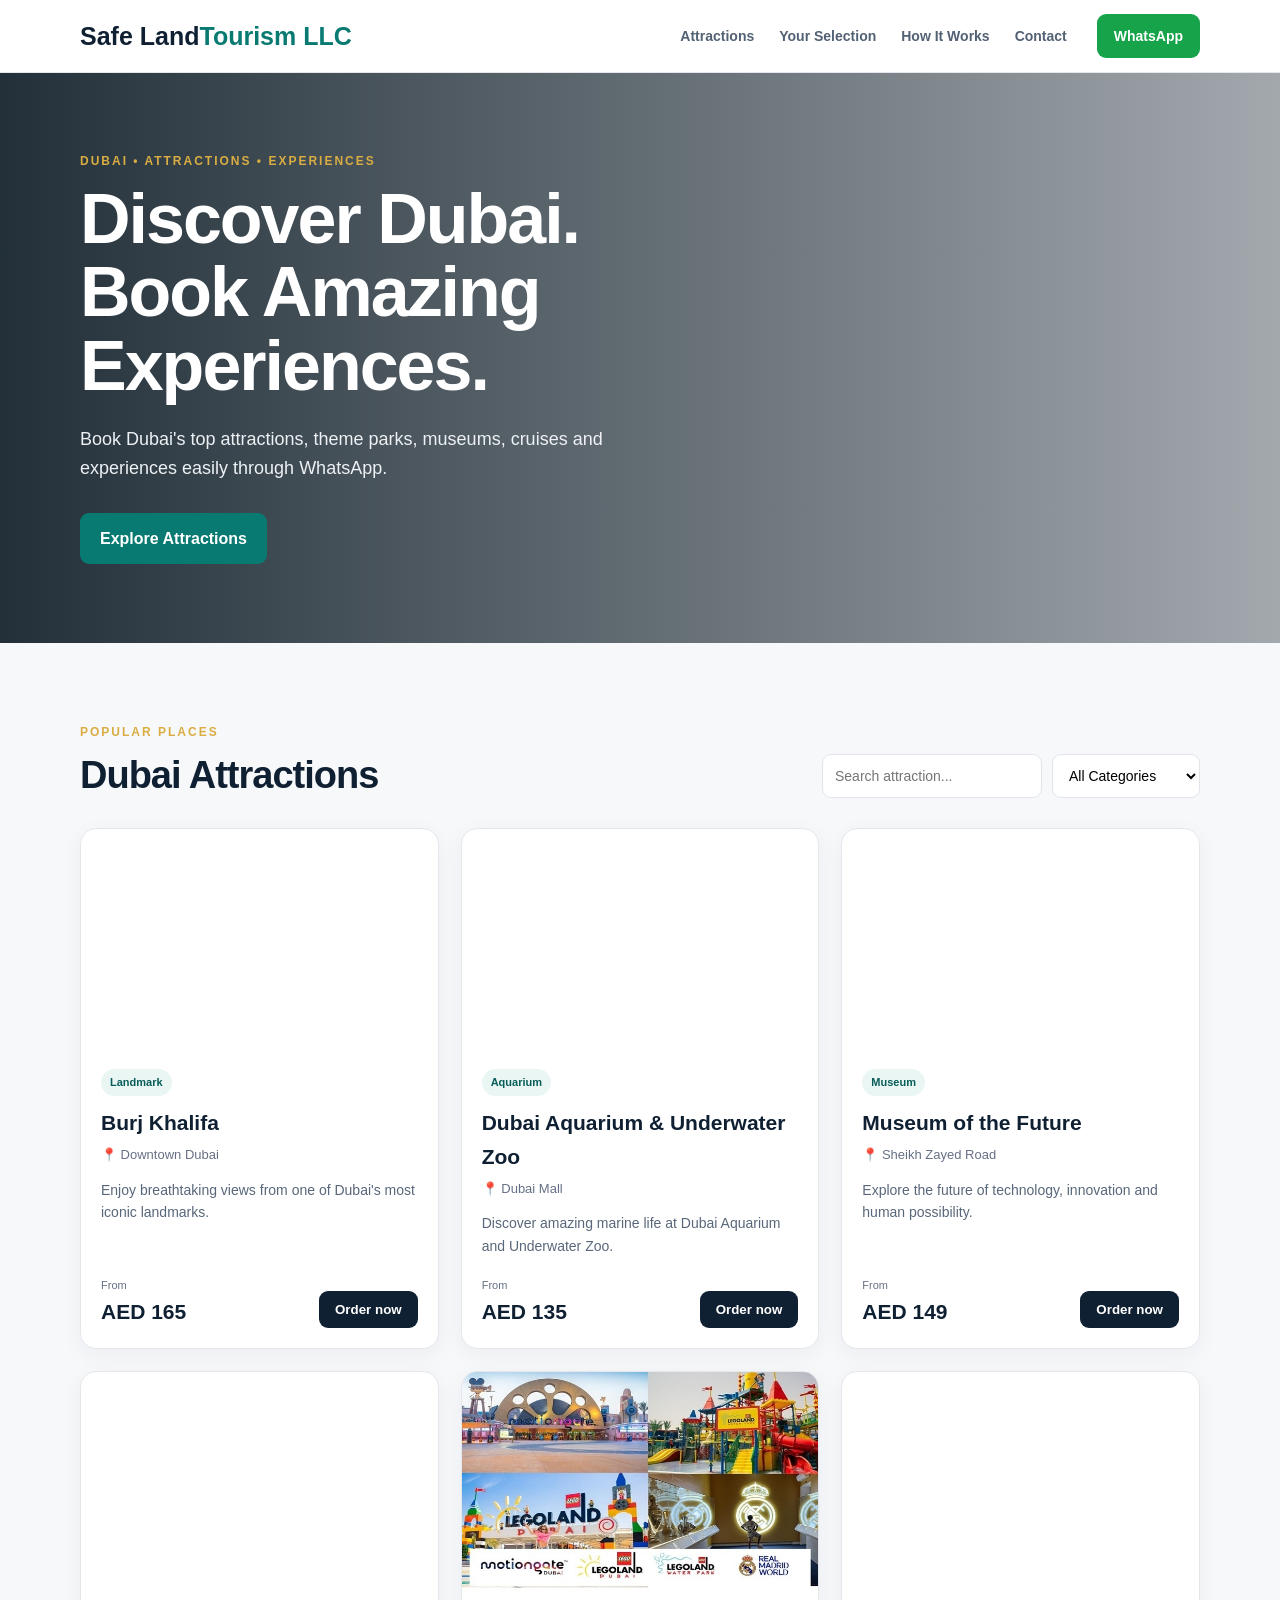
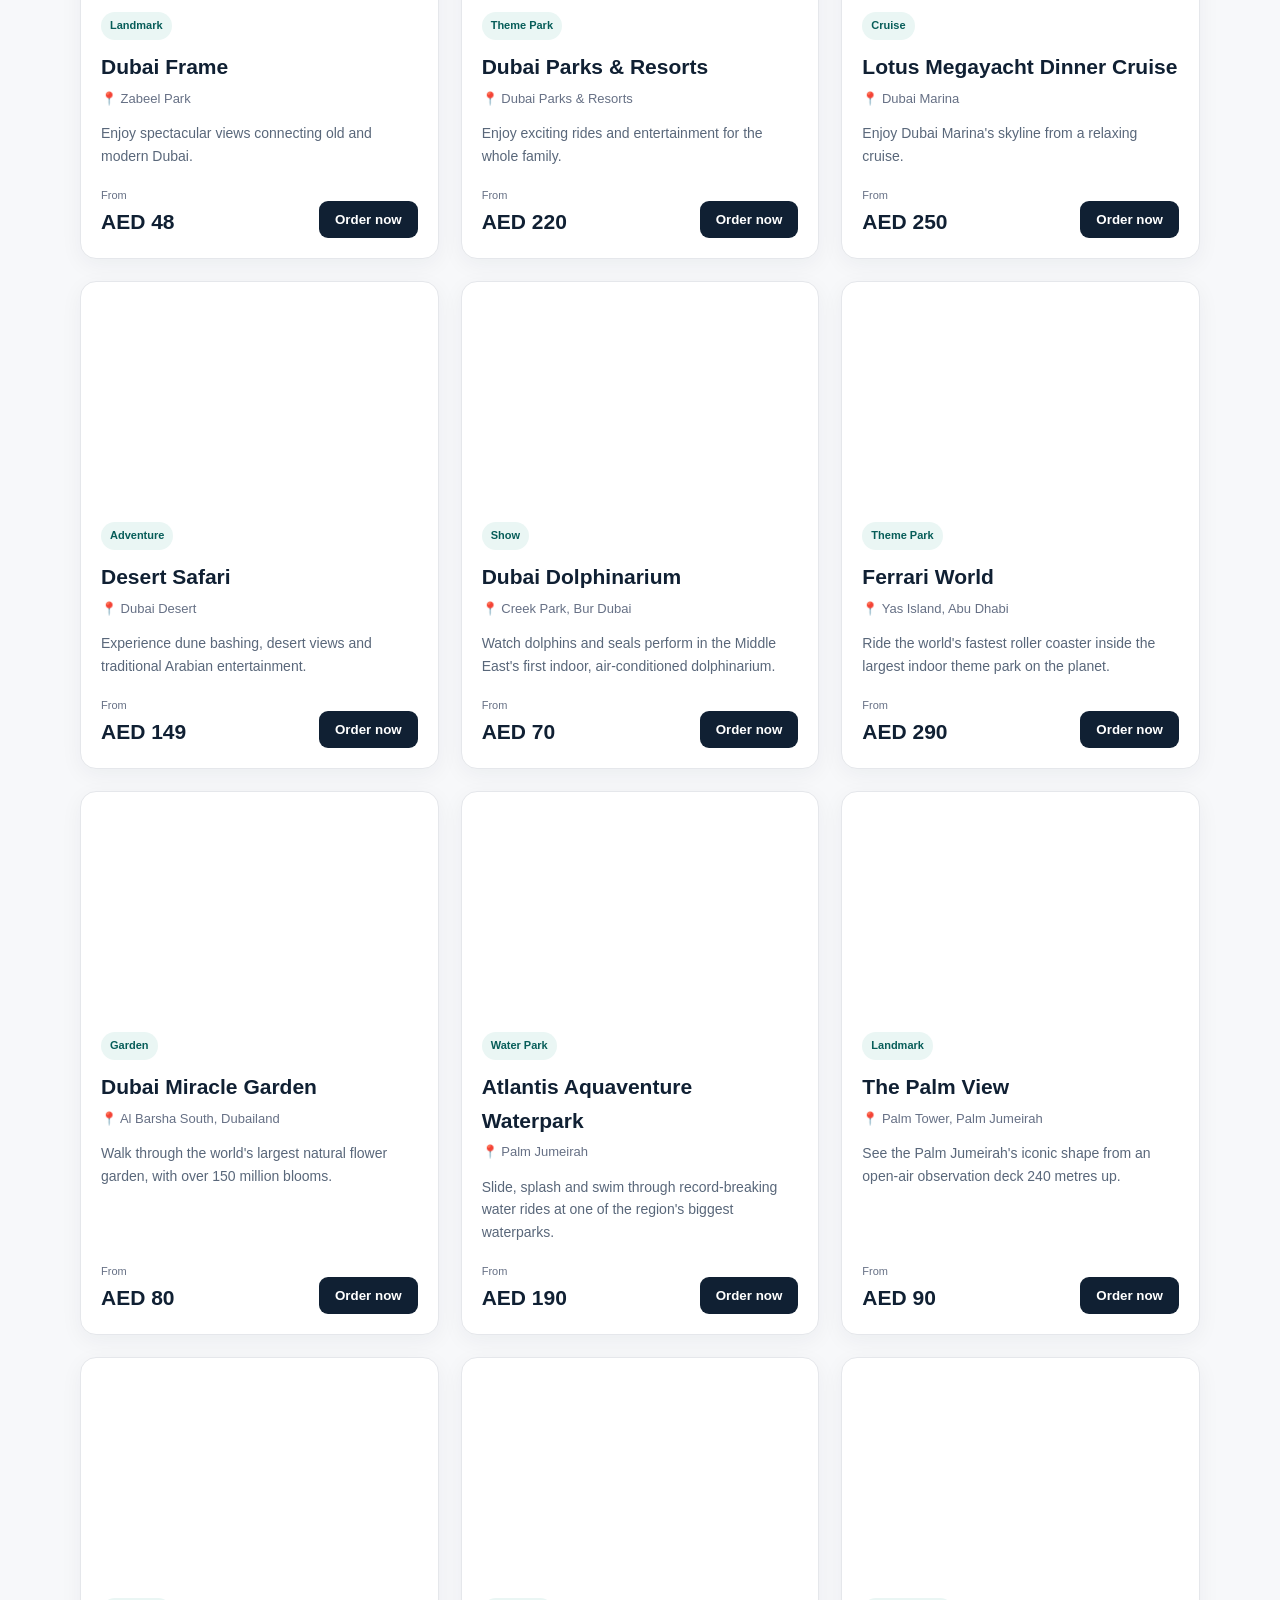
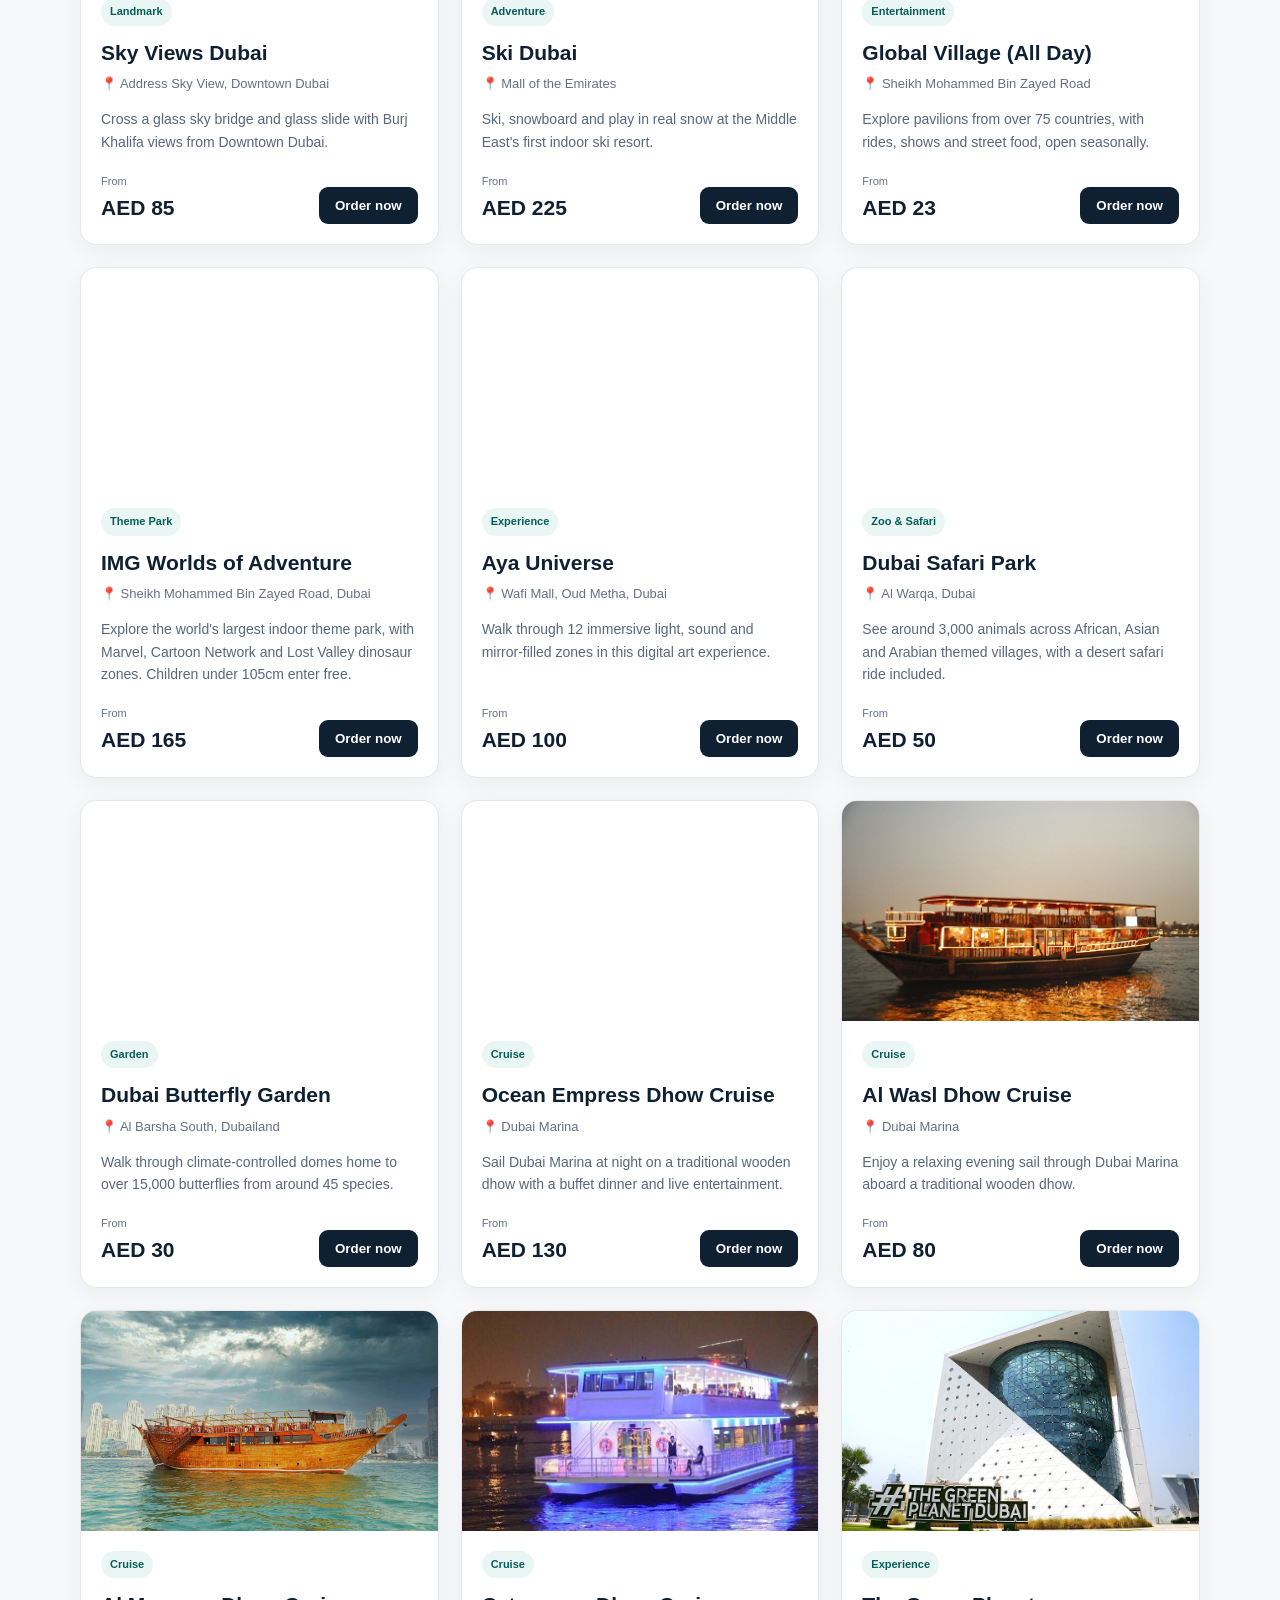
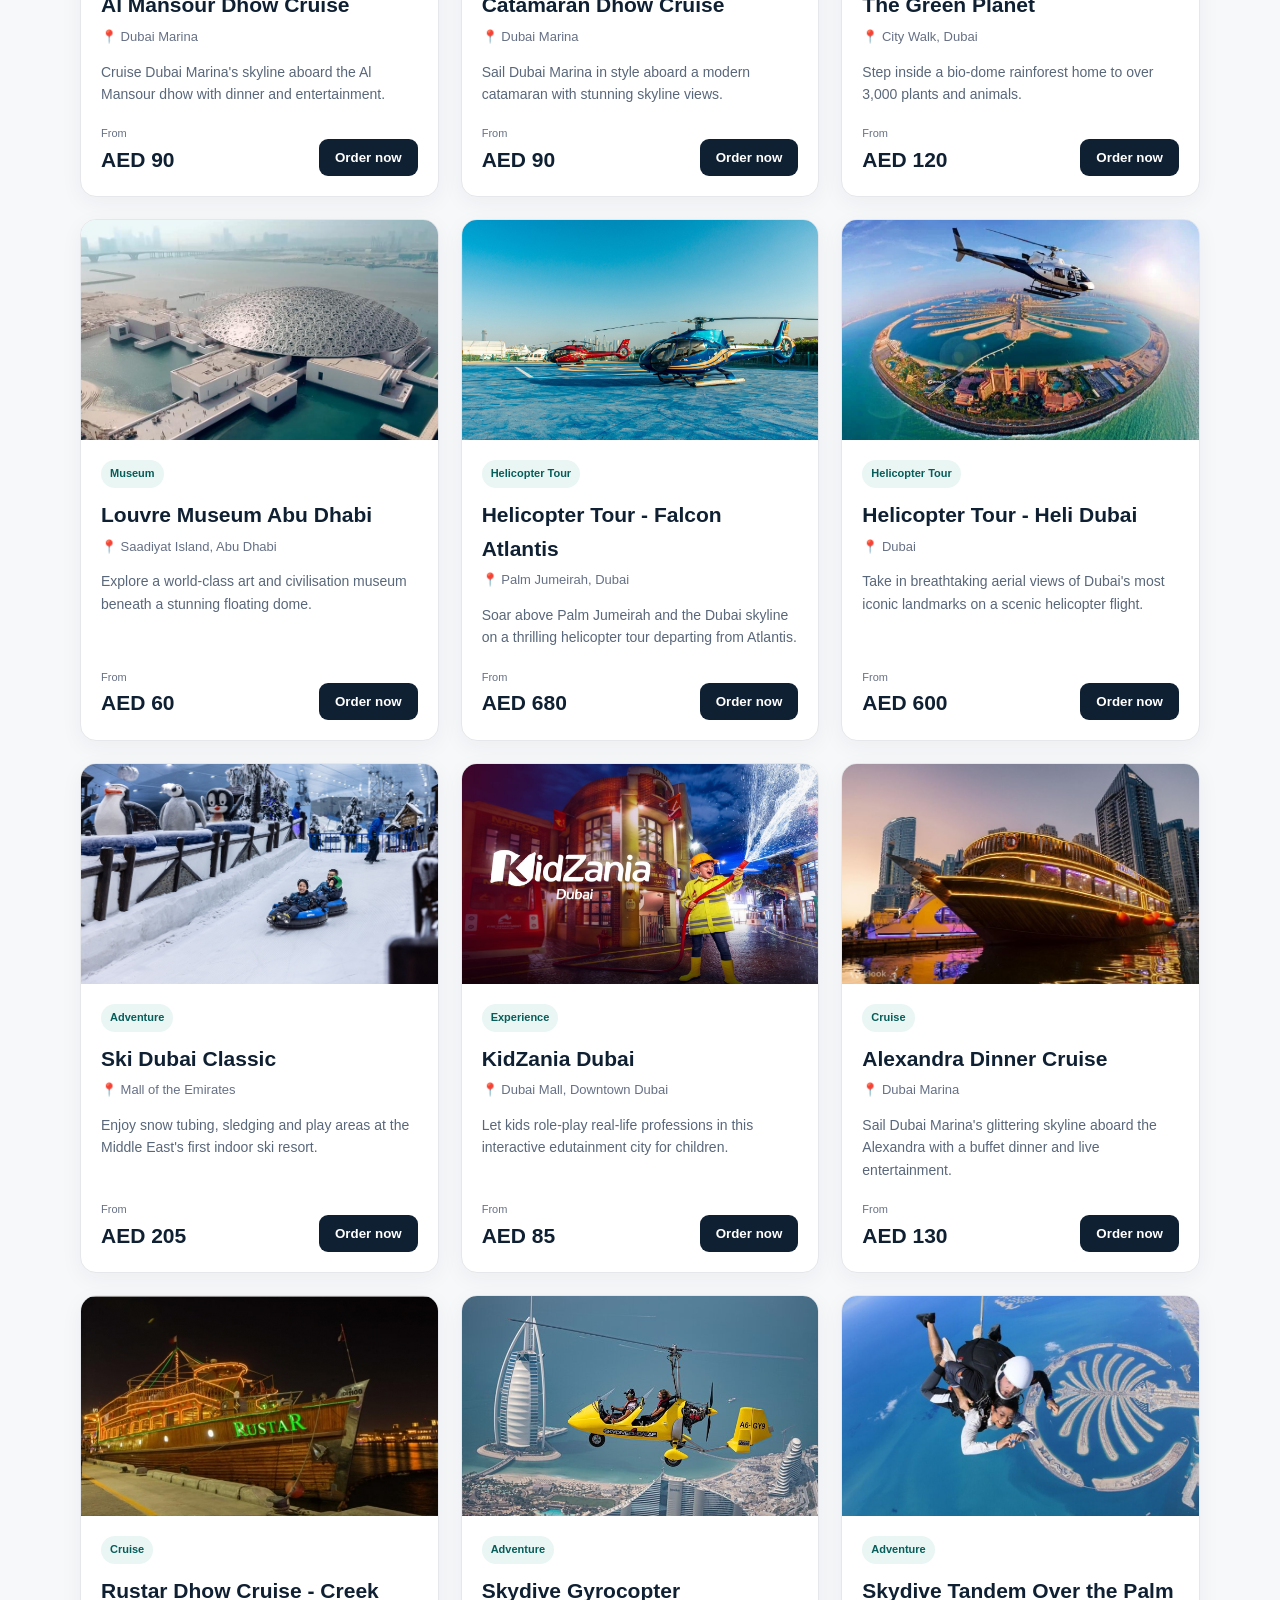
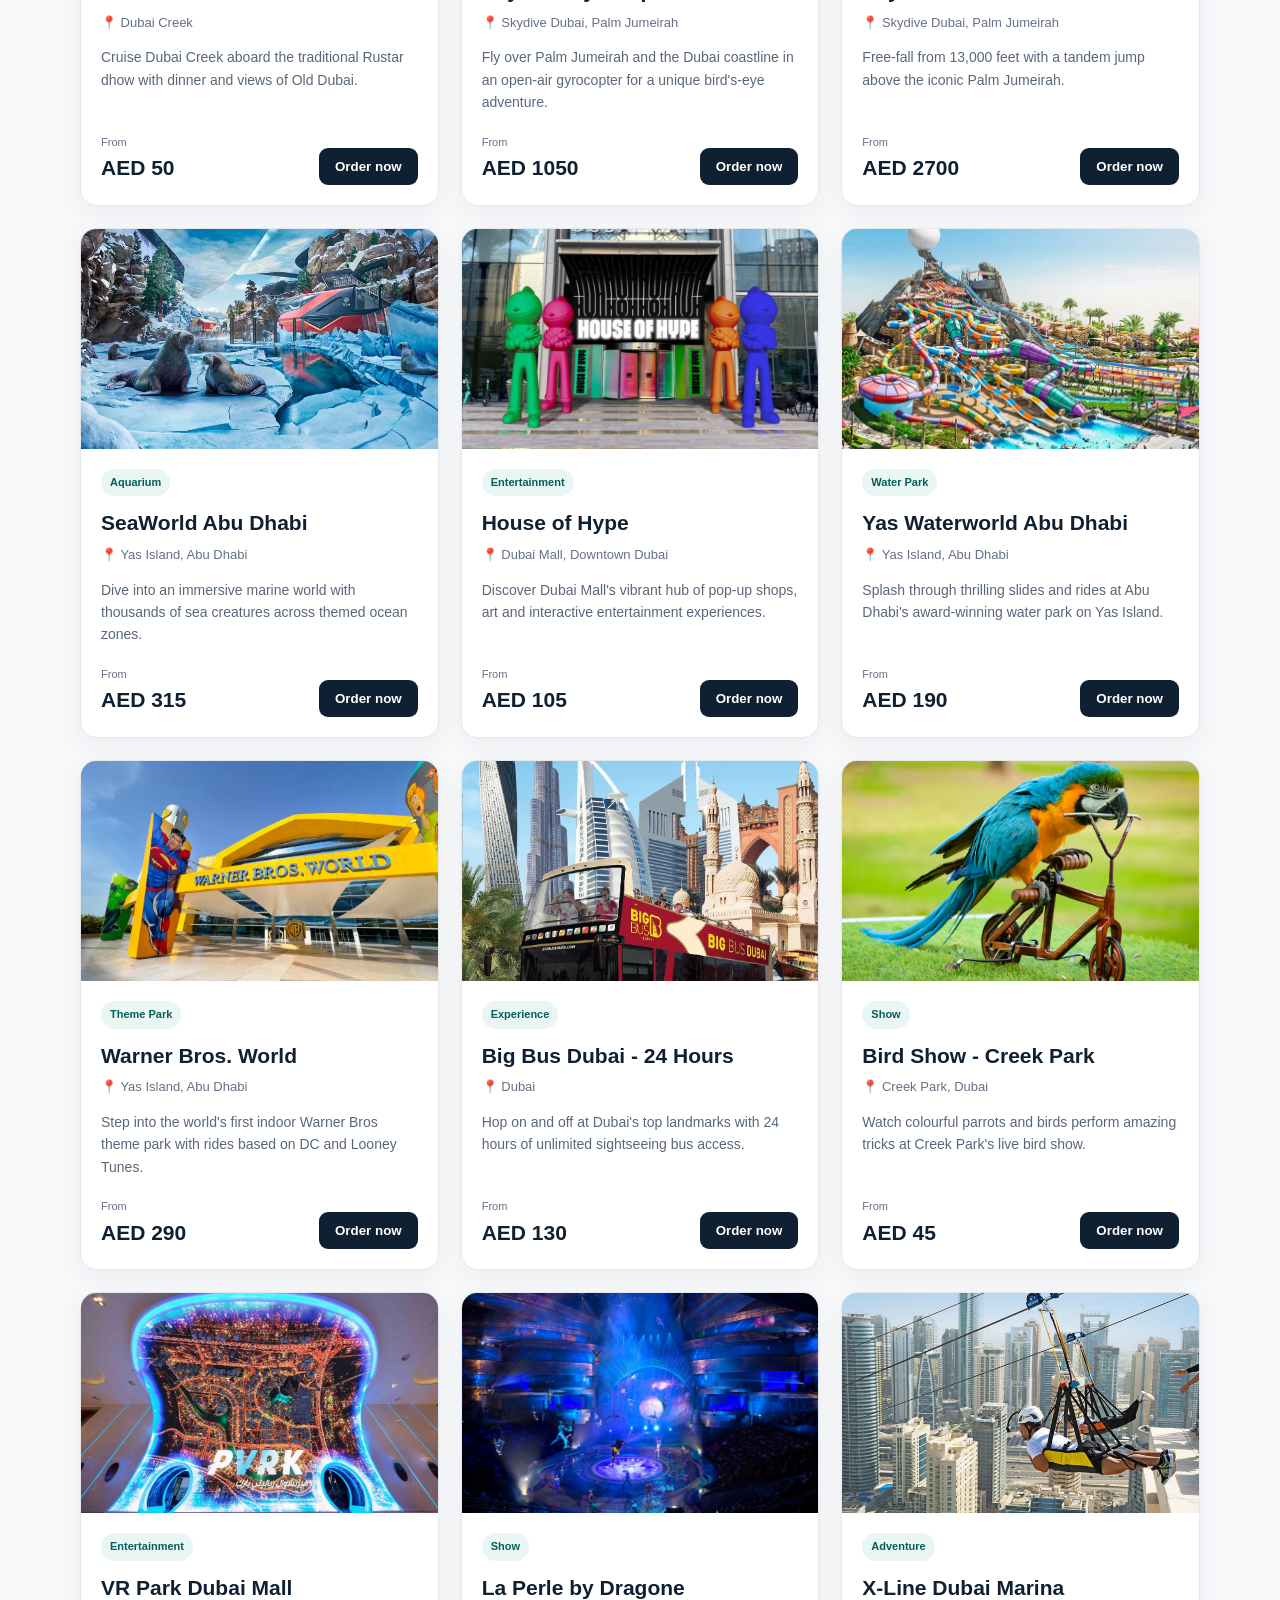
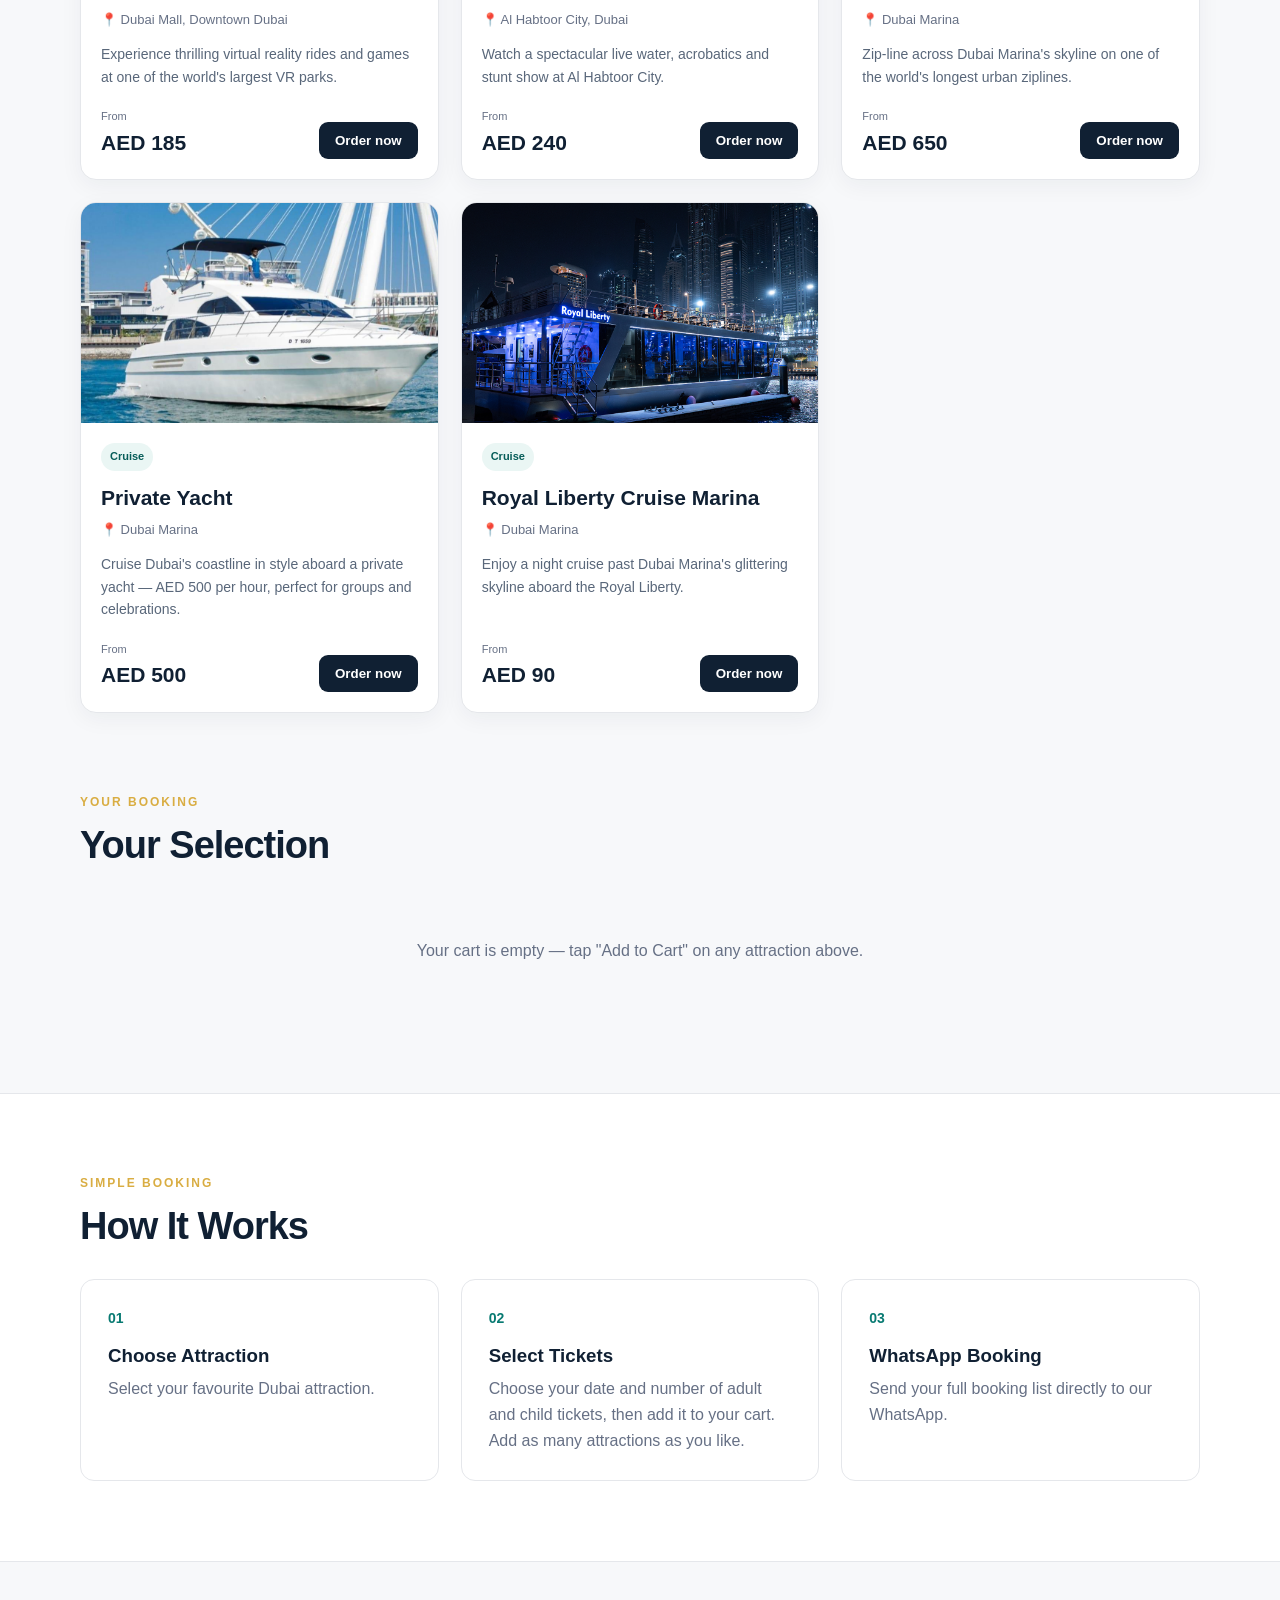
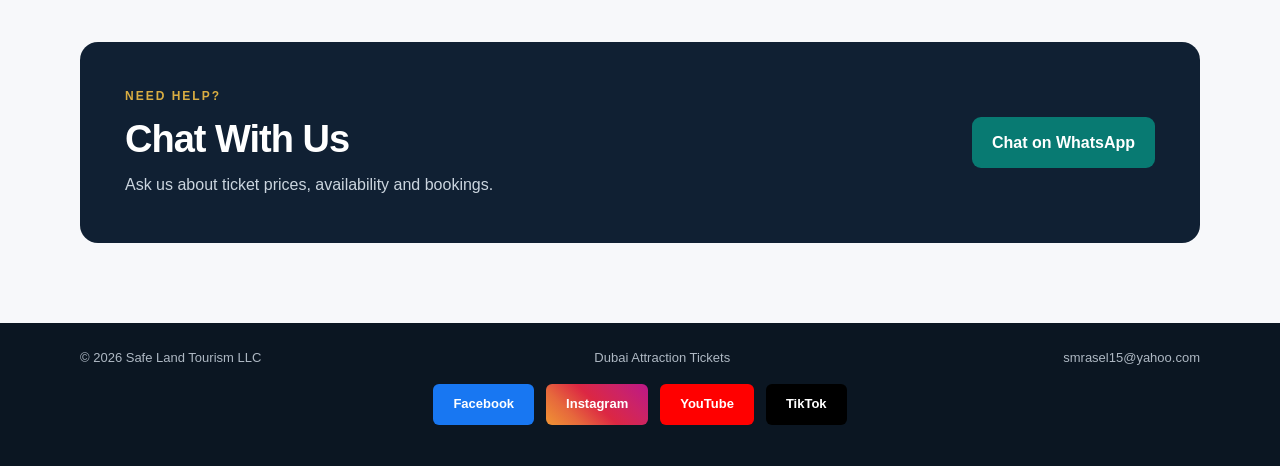
==== commit b81133e0: "index.html <!DOCTYPE html> <html lang="en"> <head>   <meta charset="UTF-8">   <meta name="viewpo" ====
--- a/index.html
+++ b/index.html
@@ -278,7 +278,7 @@
 
 
   <script src="script.js"></script>
-  <script src="sheet-loader.js"></script>
+  <script src="price-labels.js"></script>
 
 </body>
 </html>
--- a/style.css
+++ b/style.css
@@ -0,0 +1,469 @@
+* { margin: 0; padding: 0; box-sizing: border-box; }
+
+html { scroll-behavior: smooth; }
+
+body {
+  font-family: Arial, Helvetica, sans-serif;
+  background: #f7f8fa;
+  color: #102033;
+  line-height: 1.6;
+}
+
+a { text-decoration: none; color: inherit; }
+
+.container { width: min(1120px, 92%); margin: auto; }
+
+
+/* ================= HEADER ================= */
+
+.header {
+  position: sticky;
+  top: 0;
+  z-index: 100;
+  background: rgba(255,255,255,0.96);
+  border-bottom: 1px solid #e5e7eb;
+}
+
+.nav { height: 72px; display: flex; align-items: center; gap: 30px; }
+
+.logo { font-size: 25px; font-weight: 900; margin-right: auto; }
+.logo span { color: #087a72; }
+
+nav { display: flex; gap: 25px; }
+nav a { font-size: 14px; font-weight: 700; color: #526173; }
+nav a:hover { color: #087a72; }
+
+.whatsapp-btn {
+  background: #16a34a;
+  color: white;
+  padding: 11px 17px;
+  border-radius: 9px;
+  font-size: 14px;
+  font-weight: 800;
+}
+
+
+/* ================= HERO ================= */
+
+.hero {
+  min-height: 570px;
+  background:
+    linear-gradient(90deg, rgba(5,20,30,0.88), rgba(5,20,30,0.35)),
+    url("https://images.unsplash.com/photo-1512453979798-5ea266f8880c?auto=format&fit=crop&w=1800&q=85");
+  background-size: cover;
+  background-position: center;
+  display: flex;
+  align-items: center;
+}
+
+.hero-content { color: white; }
+.hero-text { max-width: 700px; }
+
+.eyebrow {
+  color: #d9ad42;
+  font-size: 12px;
+  font-weight: 900;
+  letter-spacing: 2px;
+  margin-bottom: 12px;
+}
+
+.hero h1 {
+  font-size: clamp(42px, 6vw, 70px);
+  line-height: 1.05;
+  letter-spacing: -2px;
+  margin-bottom: 22px;
+}
+
+.hero p:not(.eyebrow) {
+  max-width: 620px;
+  font-size: 18px;
+  color: #edf1f4;
+  margin-bottom: 30px;
+}
+
+.main-btn {
+  display: inline-flex;
+  justify-content: center;
+  align-items: center;
+  background: #087a72;
+  color: white;
+  border-radius: 9px;
+  padding: 13px 20px;
+  font-weight: 800;
+  border: none;
+  cursor: pointer;
+}
+
+.main-btn:hover { background: #075d59; }
+
+
+/* ================= SECTION ================= */
+
+.section { padding: 80px 0; }
+
+.section-heading {
+  display: flex;
+  align-items: end;
+  justify-content: space-between;
+  gap: 25px;
+  margin-bottom: 30px;
+}
+
+h2 { font-size: 38px; line-height: 1.15; letter-spacing: -1px; }
+
+
+/* ================= FILTER ================= */
+
+.filters { display: flex; gap: 10px; }
+
+.filters input,
+.filters select {
+  border: 1px solid #e1e5ea;
+  background: white;
+  border-radius: 9px;
+  padding: 12px;
+  font-size: 14px;
+  outline: none;
+}
+
+.filters input { width: 220px; }
+
+.filters input:focus,
+.filters select:focus { border-color: #087a72; }
+
+
+/* ================= ATTRACTIONS ================= */
+
+.attraction-grid { display: grid; grid-template-columns: repeat(3, 1fr); gap: 22px; }
+
+.card {
+  background: white;
+  border: 1px solid #e5e7eb;
+  border-radius: 16px;
+  overflow: hidden;
+  display: flex;
+  flex-direction: column;
+  box-shadow: 0 6px 22px rgba(16,32,51,0.05);
+}
+
+.card-image { height: 220px; background-size: cover; background-position: center; }
+
+.card-body { padding: 20px; display: flex; flex-direction: column; flex: 1; }
+
+.badge {
+  display: inline-block;
+  width: max-content;
+  background: #eaf6f4;
+  color: #075d59;
+  padding: 5px 9px;
+  border-radius: 20px;
+  font-size: 11px;
+  font-weight: 900;
+  margin-bottom: 10px;
+}
+
+.card h3 { font-size: 21px; margin-bottom: 5px; }
+
+.location { font-size: 13px; color: #667085; margin-bottom: 13px; }
+
+.description { color: #59677a; font-size: 14px; flex: 1; }
+
+.card-bottom {
+  margin-top: 20px;
+  display: flex;
+  justify-content: space-between;
+  align-items: end;
+  gap: 10px;
+}
+
+.price small { display: block; color: #667085; font-size: 11px; }
+.price strong { font-size: 21px; }
+
+.book-btn {
+  border: none;
+  background: #102033;
+  color: white;
+  padding: 11px 16px;
+  border-radius: 9px;
+  font-weight: 800;
+  cursor: pointer;
+}
+
+.book-btn:hover { background: #087a72; }
+
+.empty-message { display: none; text-align: center; padding: 40px; color: #667085; }
+
+
+/* ================= CART / YOUR SELECTION ================= */
+
+.cart-section { padding-top: 0; }
+
+.cart-lines { display: flex; flex-direction: column; gap: 14px; margin-bottom: 10px; }
+
+.cart-line {
+  background: white;
+  border: 1px solid #e5e7eb;
+  border-radius: 12px;
+  padding: 16px 18px;
+  display: flex;
+  justify-content: space-between;
+  align-items: center;
+  gap: 12px;
+}
+
+.cart-line-info b { display: block; font-size: 15px; margin-bottom: 3px; }
+.cart-line-info span { font-size: 13px; color: #667085; }
+
+.cart-line-price { display: flex; align-items: center; gap: 12px; }
+.cart-line-price strong { font-size: 15px; white-space: nowrap; }
+
+.remove-line-btn {
+  border: none;
+  background: #fde8e8;
+  color: #c53030;
+  width: 28px;
+  height: 28px;
+  border-radius: 50%;
+  cursor: pointer;
+  font-size: 15px;
+  line-height: 1;
+}
+
+.remove-line-btn:hover { background: #fbd0d0; }
+
+#cartCheckout label { display: block; font-size: 13px; font-weight: 800; margin: 14px 0; }
+
+#cartCheckout label input,
+#cartCheckout label textarea {
+  display: block;
+  width: 100%;
+  margin-top: 7px;
+  padding: 12px;
+  border: 1px solid #e1e5ea;
+  border-radius: 9px;
+  font-family: inherit;
+  font-size: 14px;
+  outline: none;
+}
+
+#cartCheckout label input:focus,
+#cartCheckout label textarea:focus { border-color: #087a72; }
+
+
+/* ================= FLOATING CART BUTTON ================= */
+
+.float-cart-btn {
+  position: fixed;
+  bottom: 18px;
+  left: 50%;
+  transform: translateX(-50%);
+  background: #16a34a;
+  color: white;
+  border: none;
+  border-radius: 30px;
+  padding: 14px 24px;
+  font-weight: 800;
+  font-size: 14px;
+  box-shadow: 0 8px 22px rgba(22,163,74,0.4);
+  cursor: pointer;
+  z-index: 400;
+  display: none;
+}
+
+.float-cart-btn.show { display: inline-flex; align-items: center; gap: 6px; }
+.float-cart-btn:hover { background: #12823b; }
+
+
+/* ================= HOW IT WORKS ================= */
+
+.how-section { background: white; border-top: 1px solid #e5e7eb; border-bottom: 1px solid #e5e7eb; }
+
+.steps { display: grid; grid-template-columns: repeat(3, 1fr); gap: 22px; margin-top: 30px; }
+
+.step { border: 1px solid #e5e7eb; border-radius: 14px; padding: 27px; }
+
+.step-number { color: #087a72; font-size: 14px; font-weight: 900; }
+
+.step h3 { margin: 12px 0 5px; }
+.step p { color: #667085; }
+
+
+/* ================= CONTACT ================= */
+
+.contact-box {
+  background: #102033;
+  color: white;
+  padding: 45px;
+  border-radius: 18px;
+  display: flex;
+  justify-content: space-between;
+  align-items: center;
+  gap: 30px;
+}
+
+.contact-box p:not(.eyebrow) { color: #cbd5df; margin-top: 10px; }
+
+
+/* ================= MODAL ================= */
+
+.modal {
+  position: fixed;
+  inset: 0;
+  background: rgba(3,10,18,0.7);
+  display: none;
+  align-items: center;
+  justify-content: center;
+  padding: 20px;
+  z-index: 500;
+}
+
+.modal.show { display: flex; }
+
+.modal-content {
+  background: white;
+  width: min(550px, 100%);
+  max-height: 92vh;
+  overflow-y: auto;
+  border-radius: 18px;
+  padding: 30px;
+  position: relative;
+}
+
+.close-btn {
+  position: absolute;
+  right: 17px;
+  top: 10px;
+  border: none;
+  background: none;
+  font-size: 31px;
+  cursor: pointer;
+  color: #667085;
+}
+
+.modal-location { color: #667085; margin-bottom: 15px; }
+
+form label { display: block; font-size: 13px; font-weight: 800; margin: 14px 0; }
+
+form label input,
+form label textarea {
+  display: block;
+  width: 100%;
+  margin-top: 7px;
+  padding: 12px;
+  border: 1px solid #e1e5ea;
+  border-radius: 9px;
+  font-family: inherit;
+  font-size: 14px;
+  outline: none;
+}
+
+form input:focus,
+form textarea:focus { border-color: #087a72; }
+
+
+/* ================= HOURS SELECT ================= */
+
+.hours-group label { display: block; font-size: 13px; font-weight: 800; margin: 14px 0; }
+
+.hours-group select {
+  display: block;
+  width: 100%;
+  margin-top: 7px;
+  padding: 12px;
+  border: 1px solid #e1e5ea;
+  border-radius: 9px;
+  font-family: inherit;
+  font-size: 14px;
+  outline: none;
+  background: white;
+}
+
+.hours-group select:focus { border-color: #087a72; }
+
+
+/* ================= QUANTITY ================= */
+
+.quantity-grid { display: grid; grid-template-columns: 1fr 1fr; gap: 15px; }
+
+.quantity { display: flex; margin-top: 7px; }
+
+.quantity input {
+  width: 100%;
+  text-align: center;
+  border: 1px solid #e1e5ea;
+  border-left: none;
+  border-right: none;
+  outline: none;
+}
+
+.qty-btn {
+  width: 43px;
+  border: 1px solid #e1e5ea;
+  background: #f7f8fa;
+  font-size: 20px;
+  cursor: pointer;
+}
+
+
+/* ================= TOTAL ================= */
+
+.total-box {
+  display: flex;
+  justify-content: space-between;
+  align-items: center;
+  padding: 17px 0;
+  margin-top: 8px;
+  border-top: 1px solid #e5e7eb;
+}
+
+.total-box strong { font-size: 25px; }
+
+
+/* ================= WHATSAPP ================= */
+
+.whatsapp-submit {
+  width: 100%;
+  padding: 14px;
+  border: none;
+  border-radius: 10px;
+  background: #16a34a;
+  color: white;
+  font-size: 15px;
+  font-weight: 900;
+  cursor: pointer;
+}
+
+.whatsapp-submit:hover { background: #12823b; }
+
+.small-text { text-align: center; color: #667085; font-size: 12px; margin-top: 10px; }
+
+
+/* ================= FOOTER ================= */
+
+footer { background: #0b1622; color: #aeb8c3; padding: 25px 0; font-size: 13px; }
+
+.footer-content { display: flex; justify-content: space-between; }
+
+
+/* ================= MOBILE ================= */
+
+@media (max-width: 850px) {
+  nav { display: none; }
+  .attraction-grid { grid-template-columns: repeat(2, 1fr); }
+  .section-heading { align-items: stretch; flex-direction: column; }
+  .filters { flex-direction: column; }
+  .filters input { width: 100%; }
+}
+
+@media (max-width: 580px) {
+  .nav { height: 64px; }
+  .whatsapp-btn { padding: 9px 12px; font-size: 12px; }
+  .hero { min-height: 570px; }
+  .hero h1 { font-size: 43px; }
+  .attraction-grid,
+  .steps { grid-template-columns: 1fr; }
+  .quantity-grid { grid-template-columns: 1fr; }
+  .contact-box { padding: 30px; flex-direction: column; align-items: flex-start; }
+  .footer-content { flex-direction: column; gap: 8px; }
+  .cart-line { flex-direction: column; align-items: flex-start; }
+}
